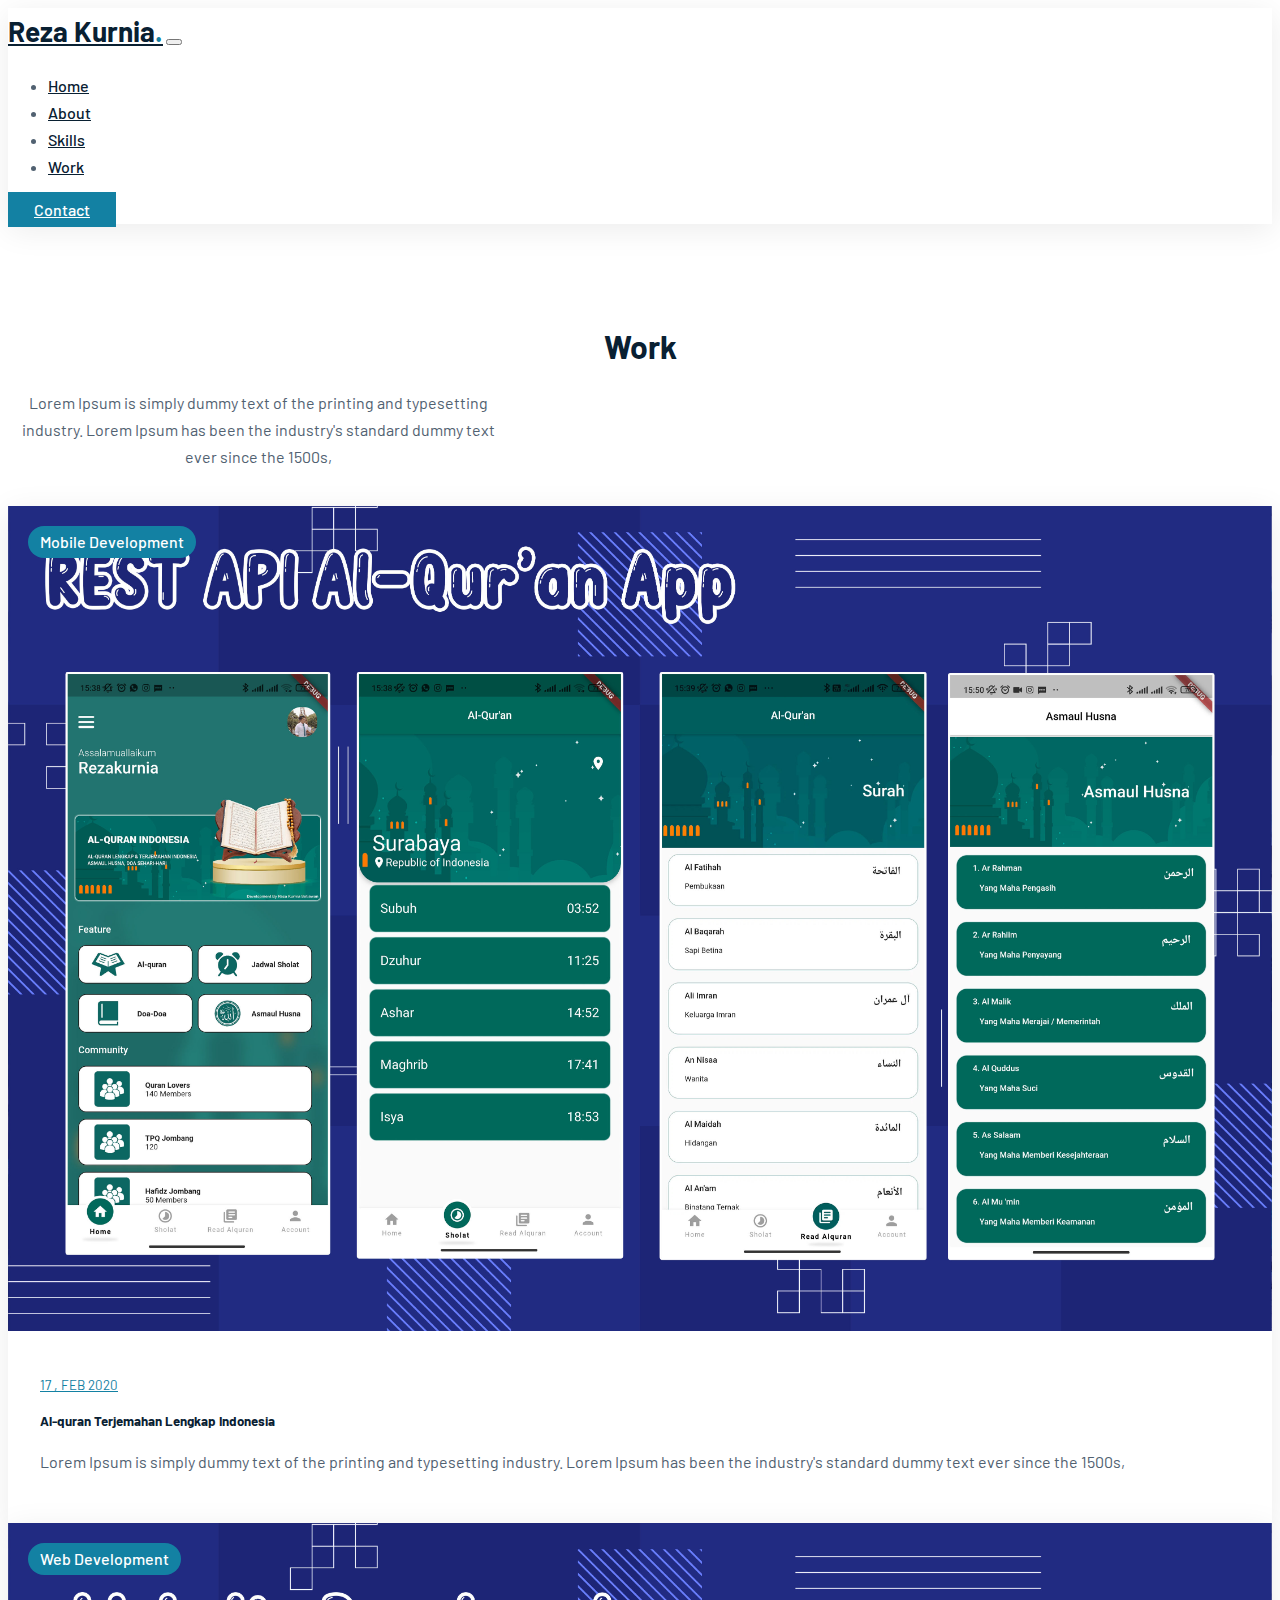
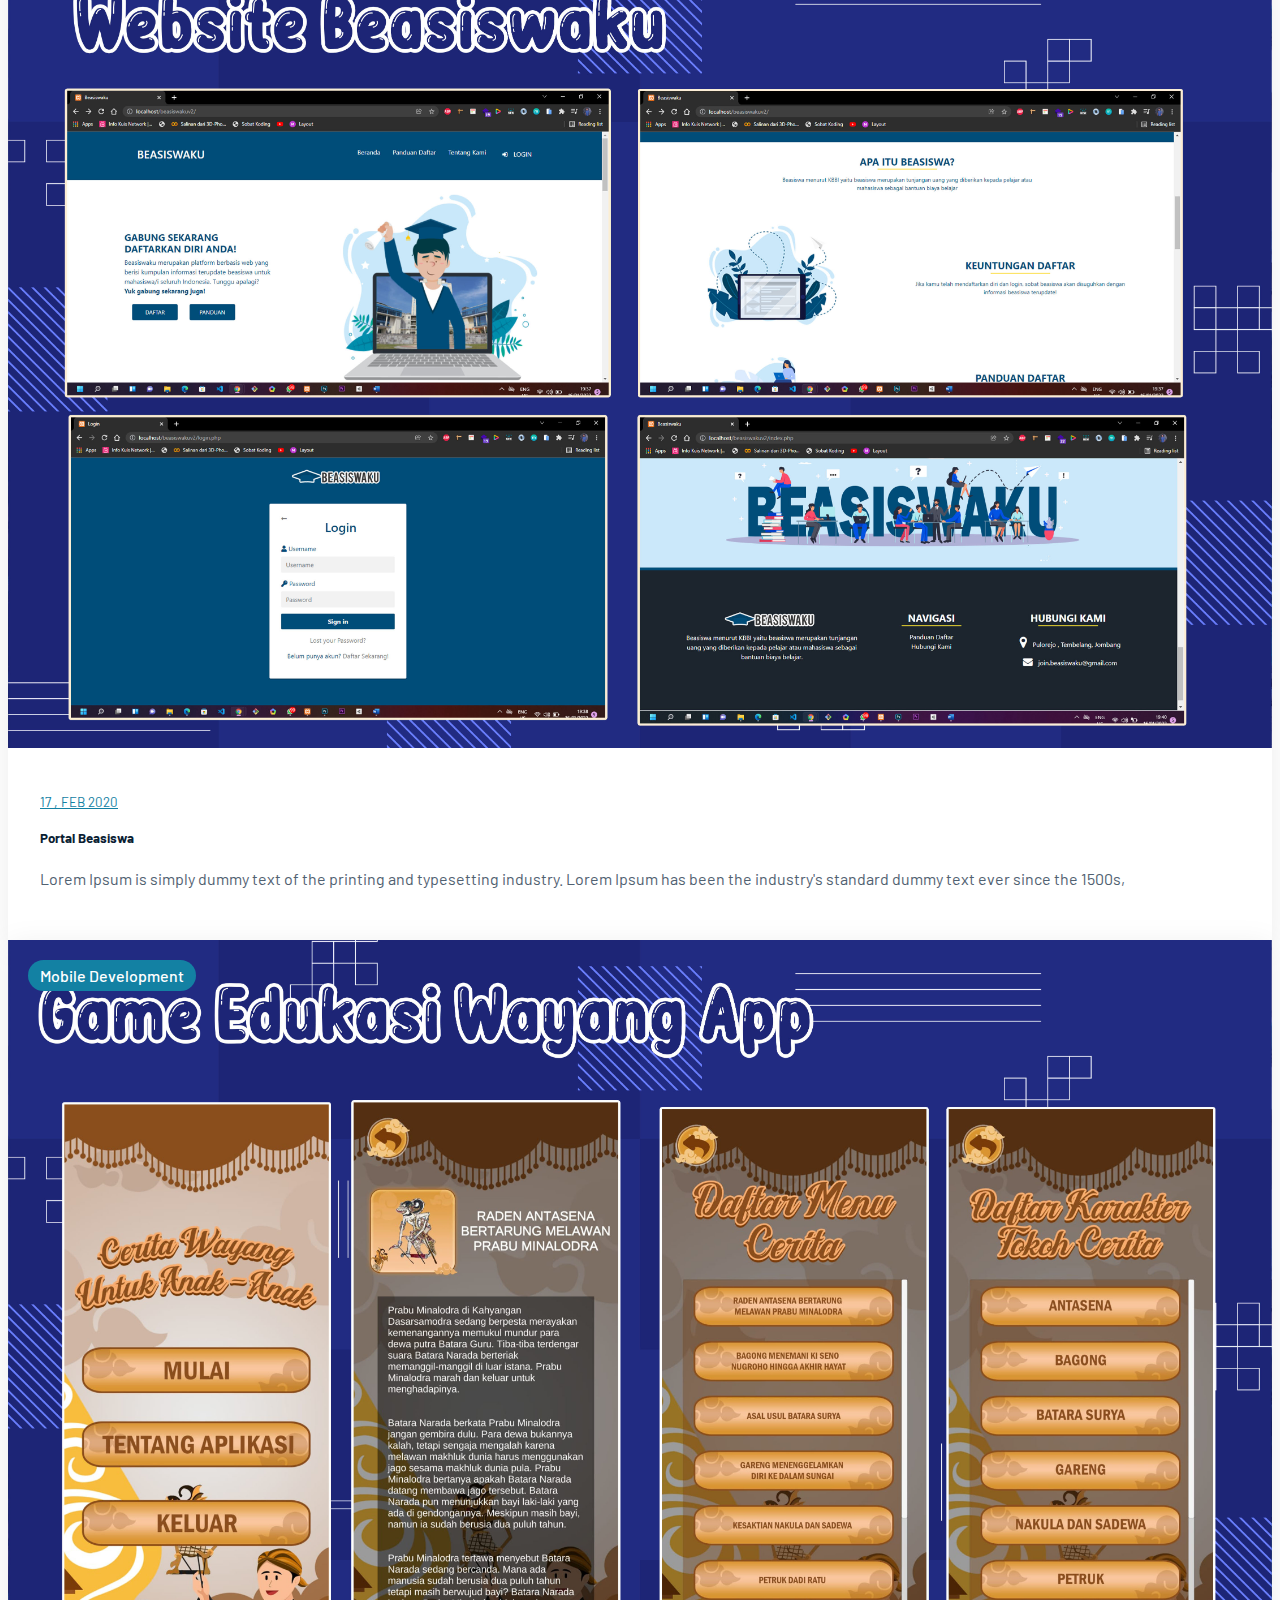
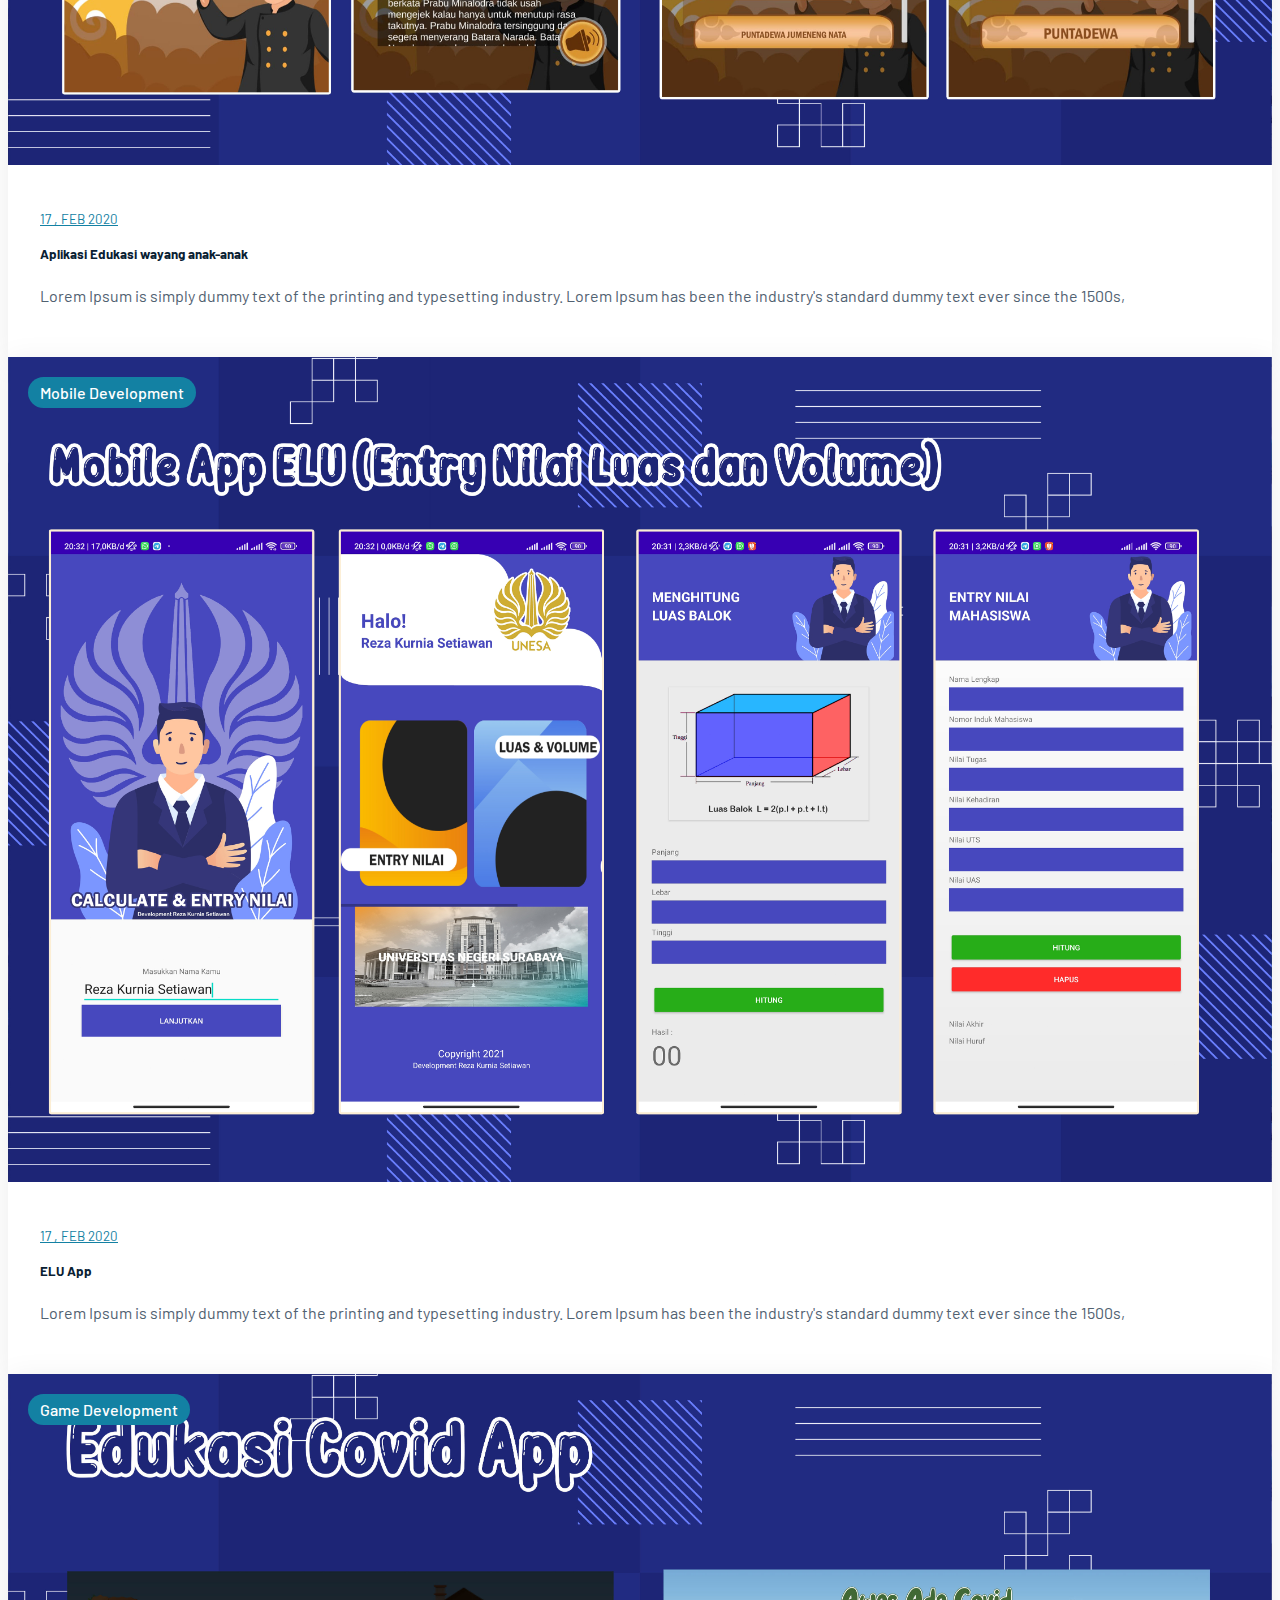
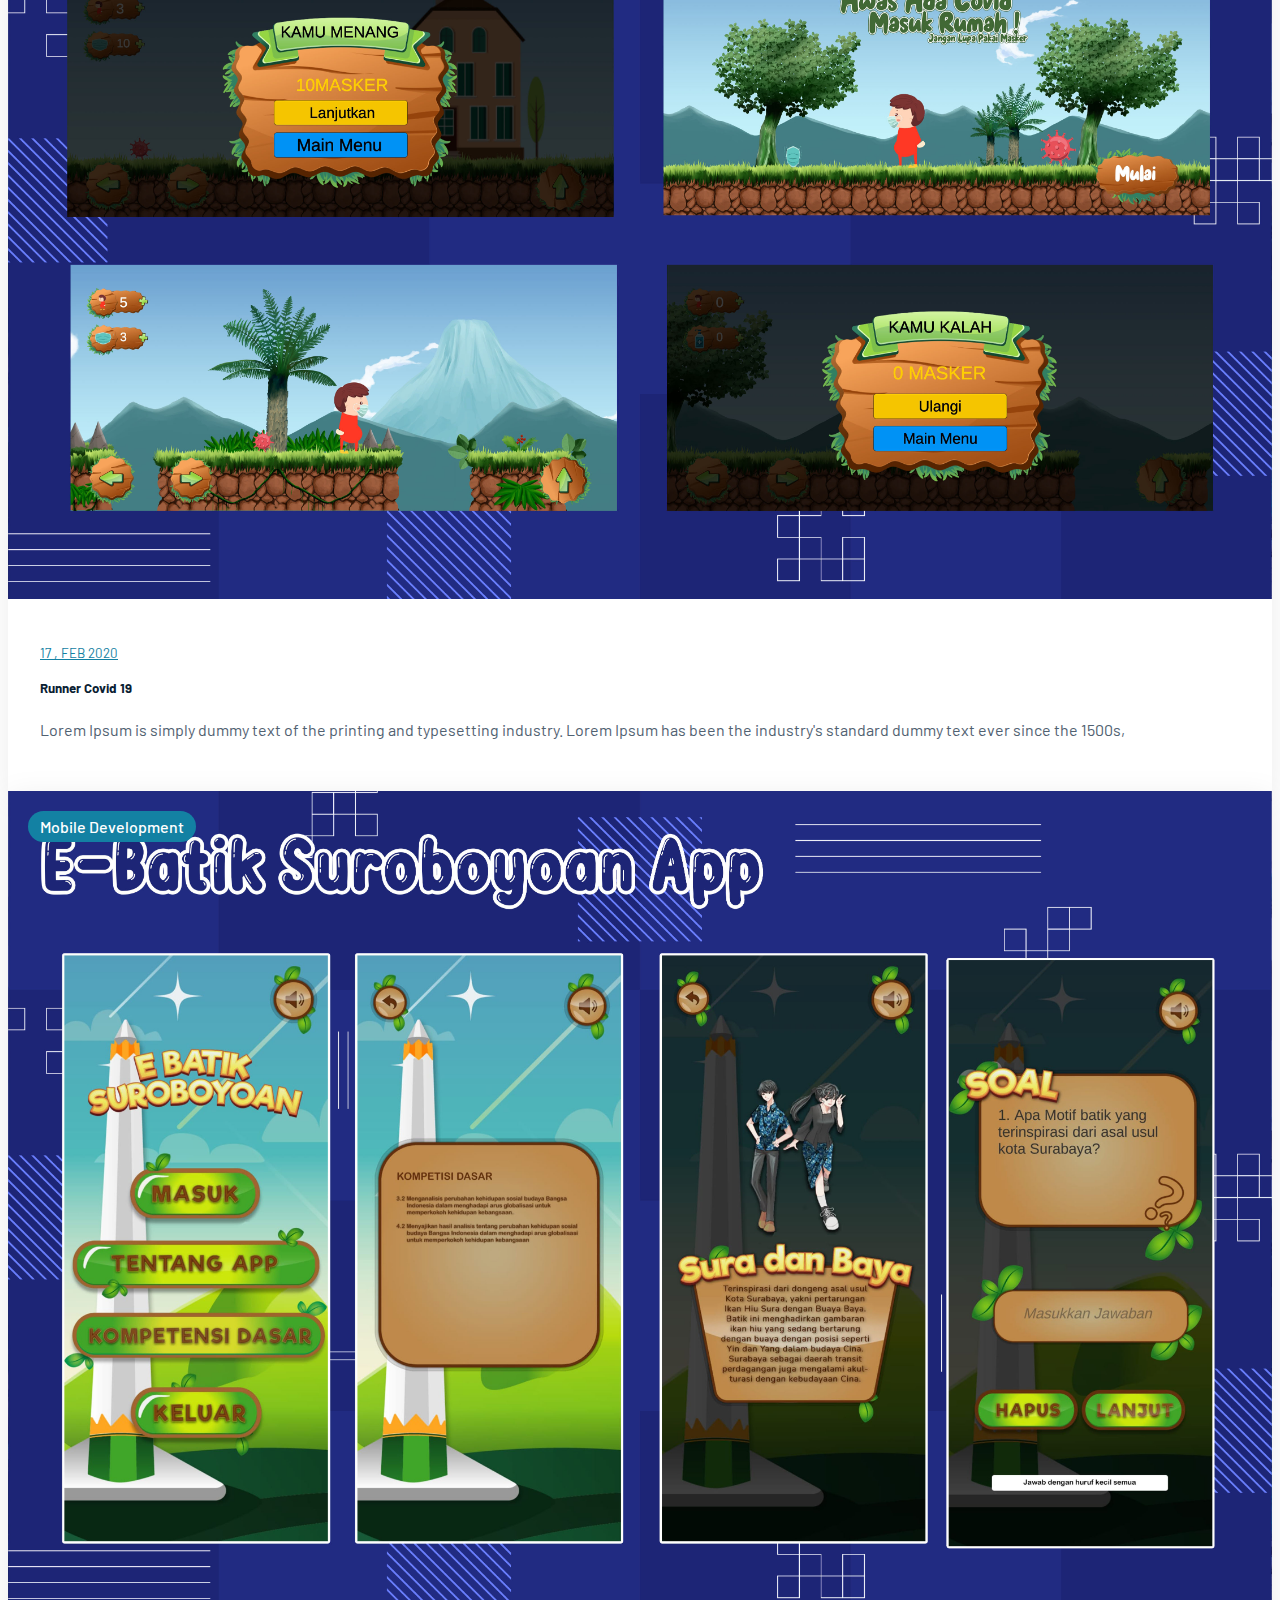
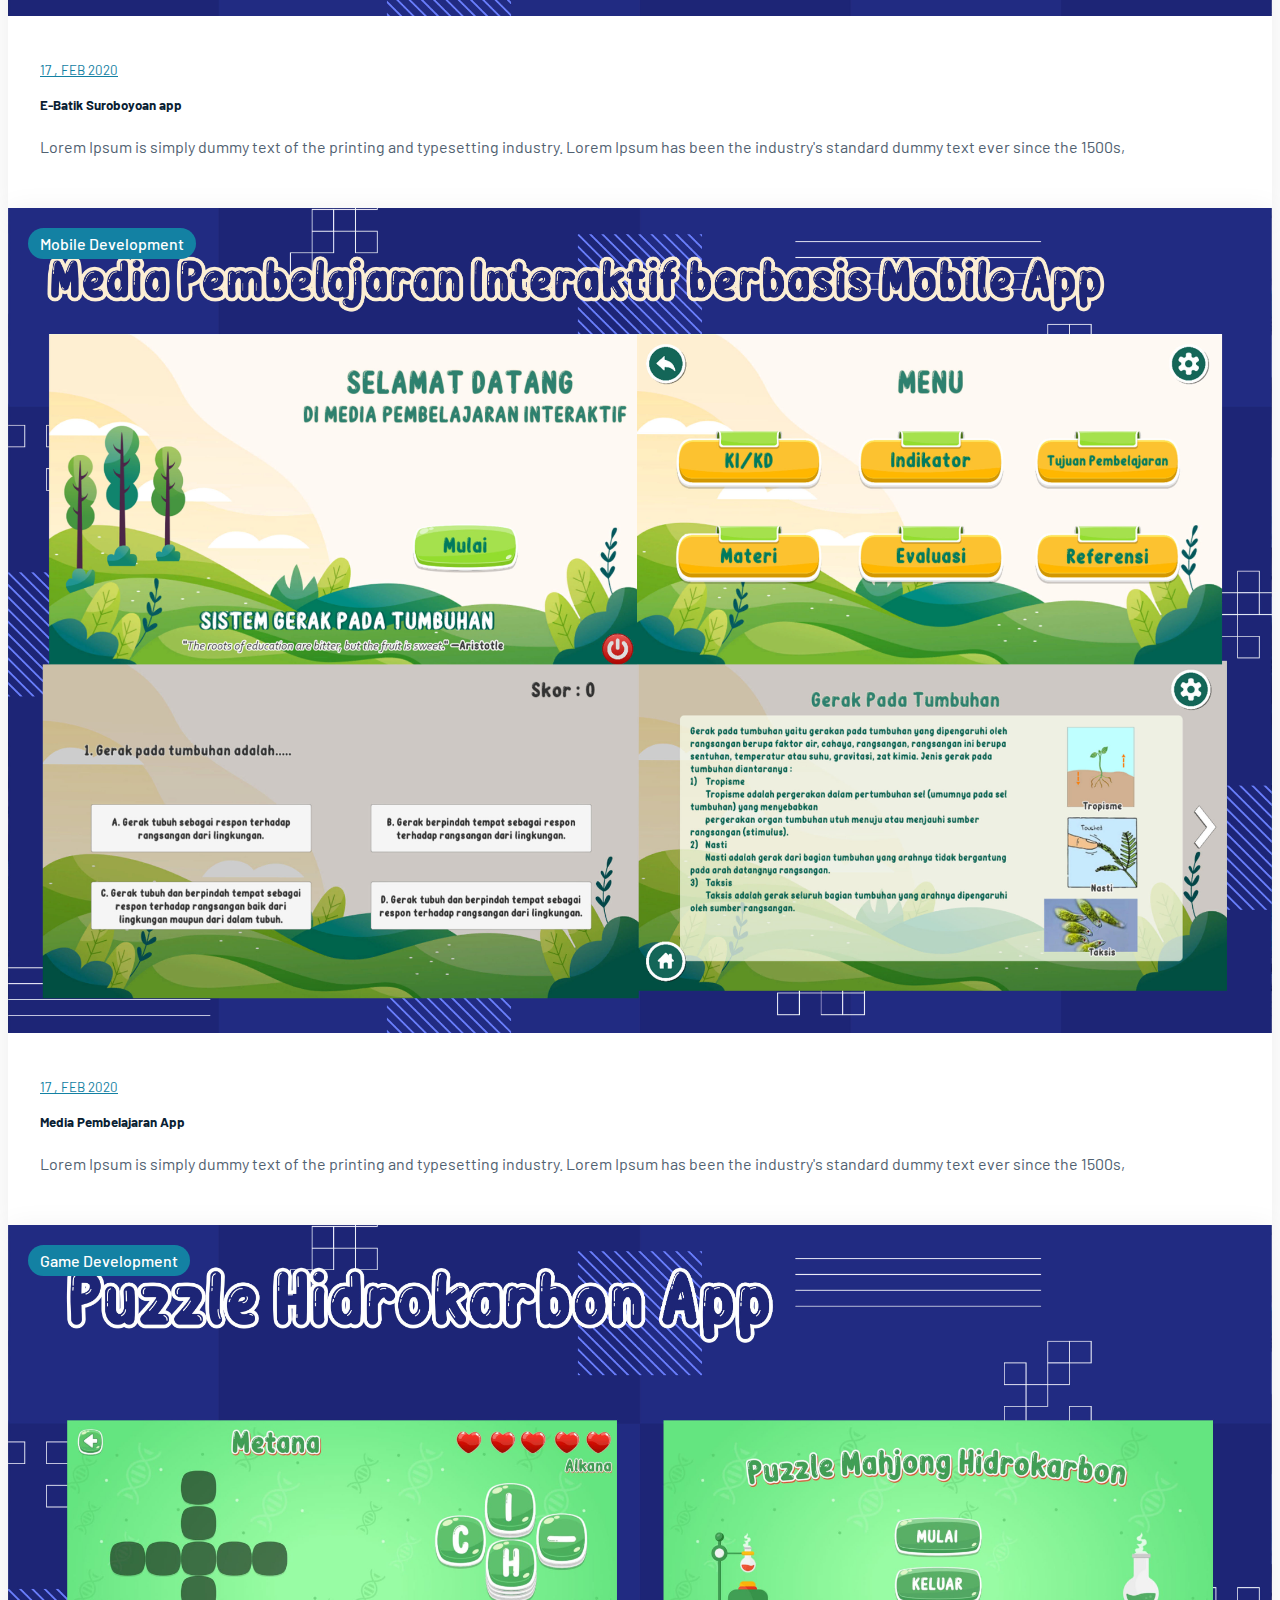
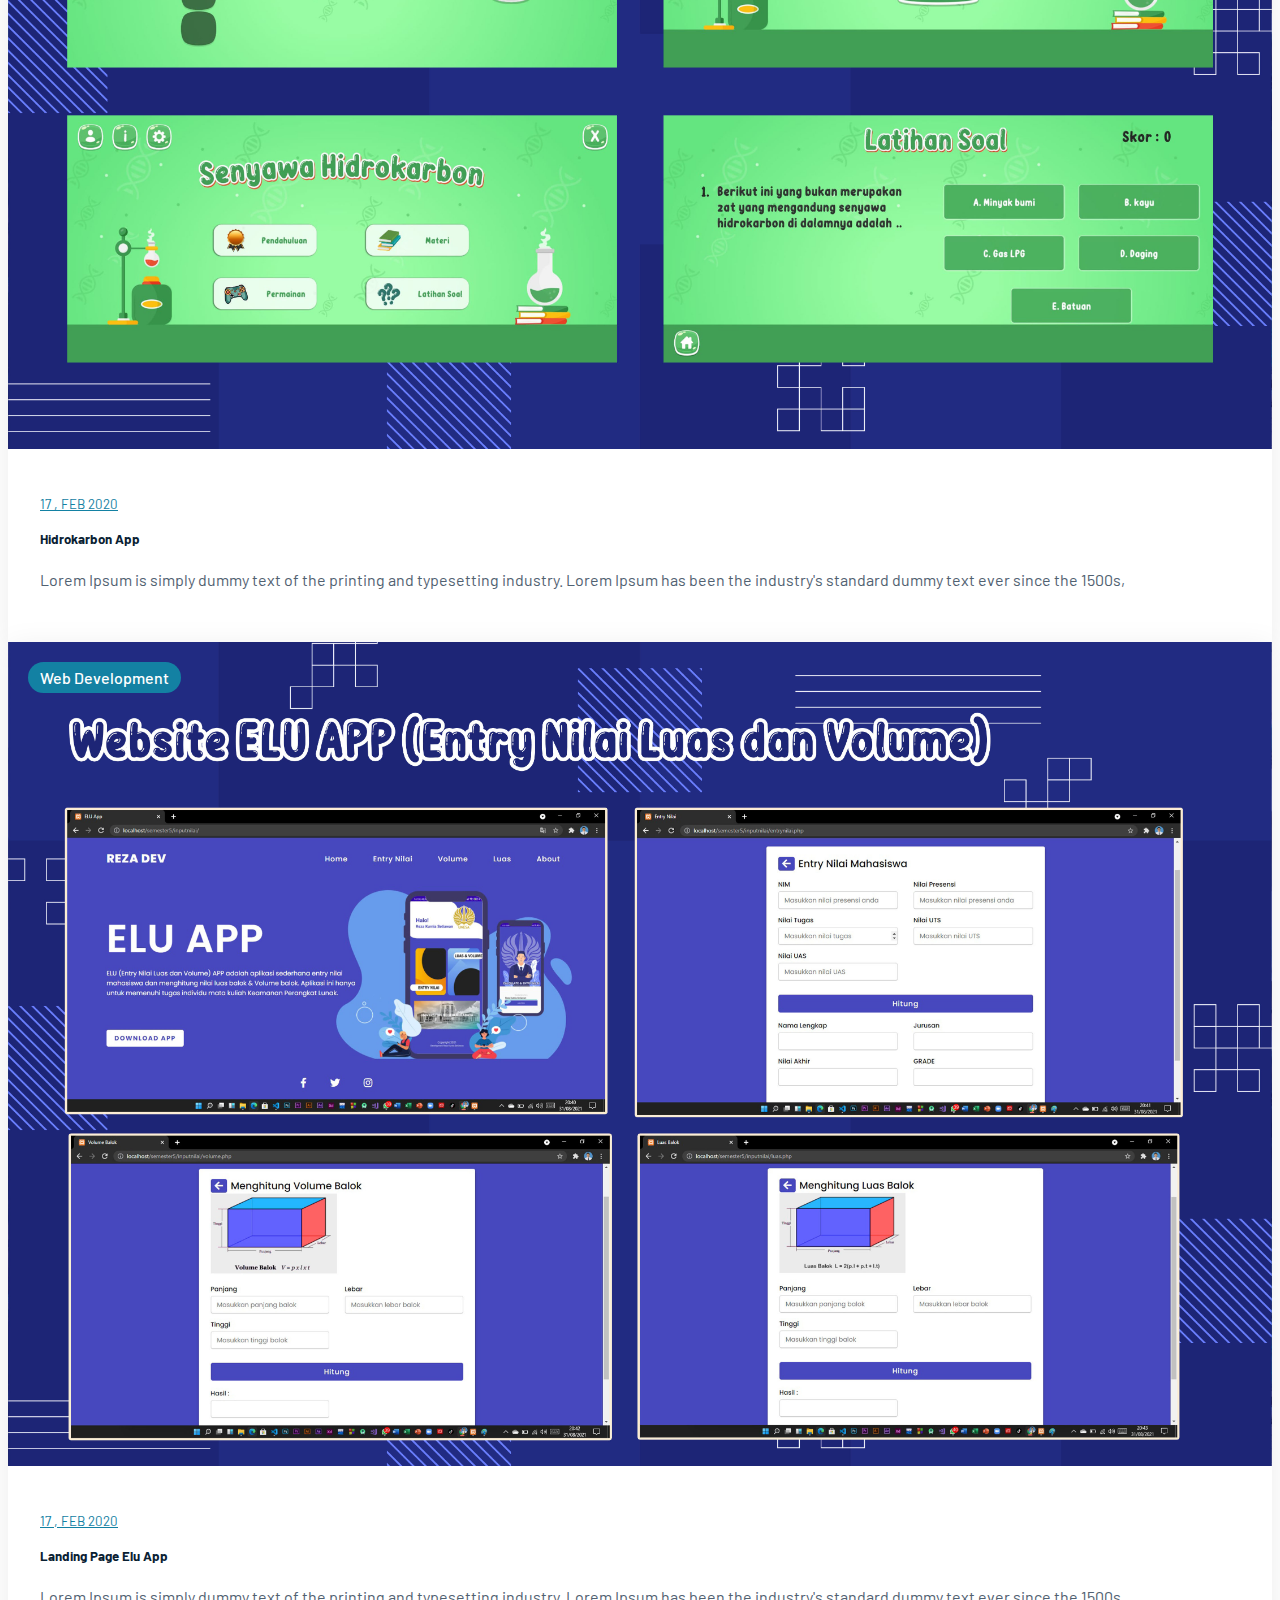
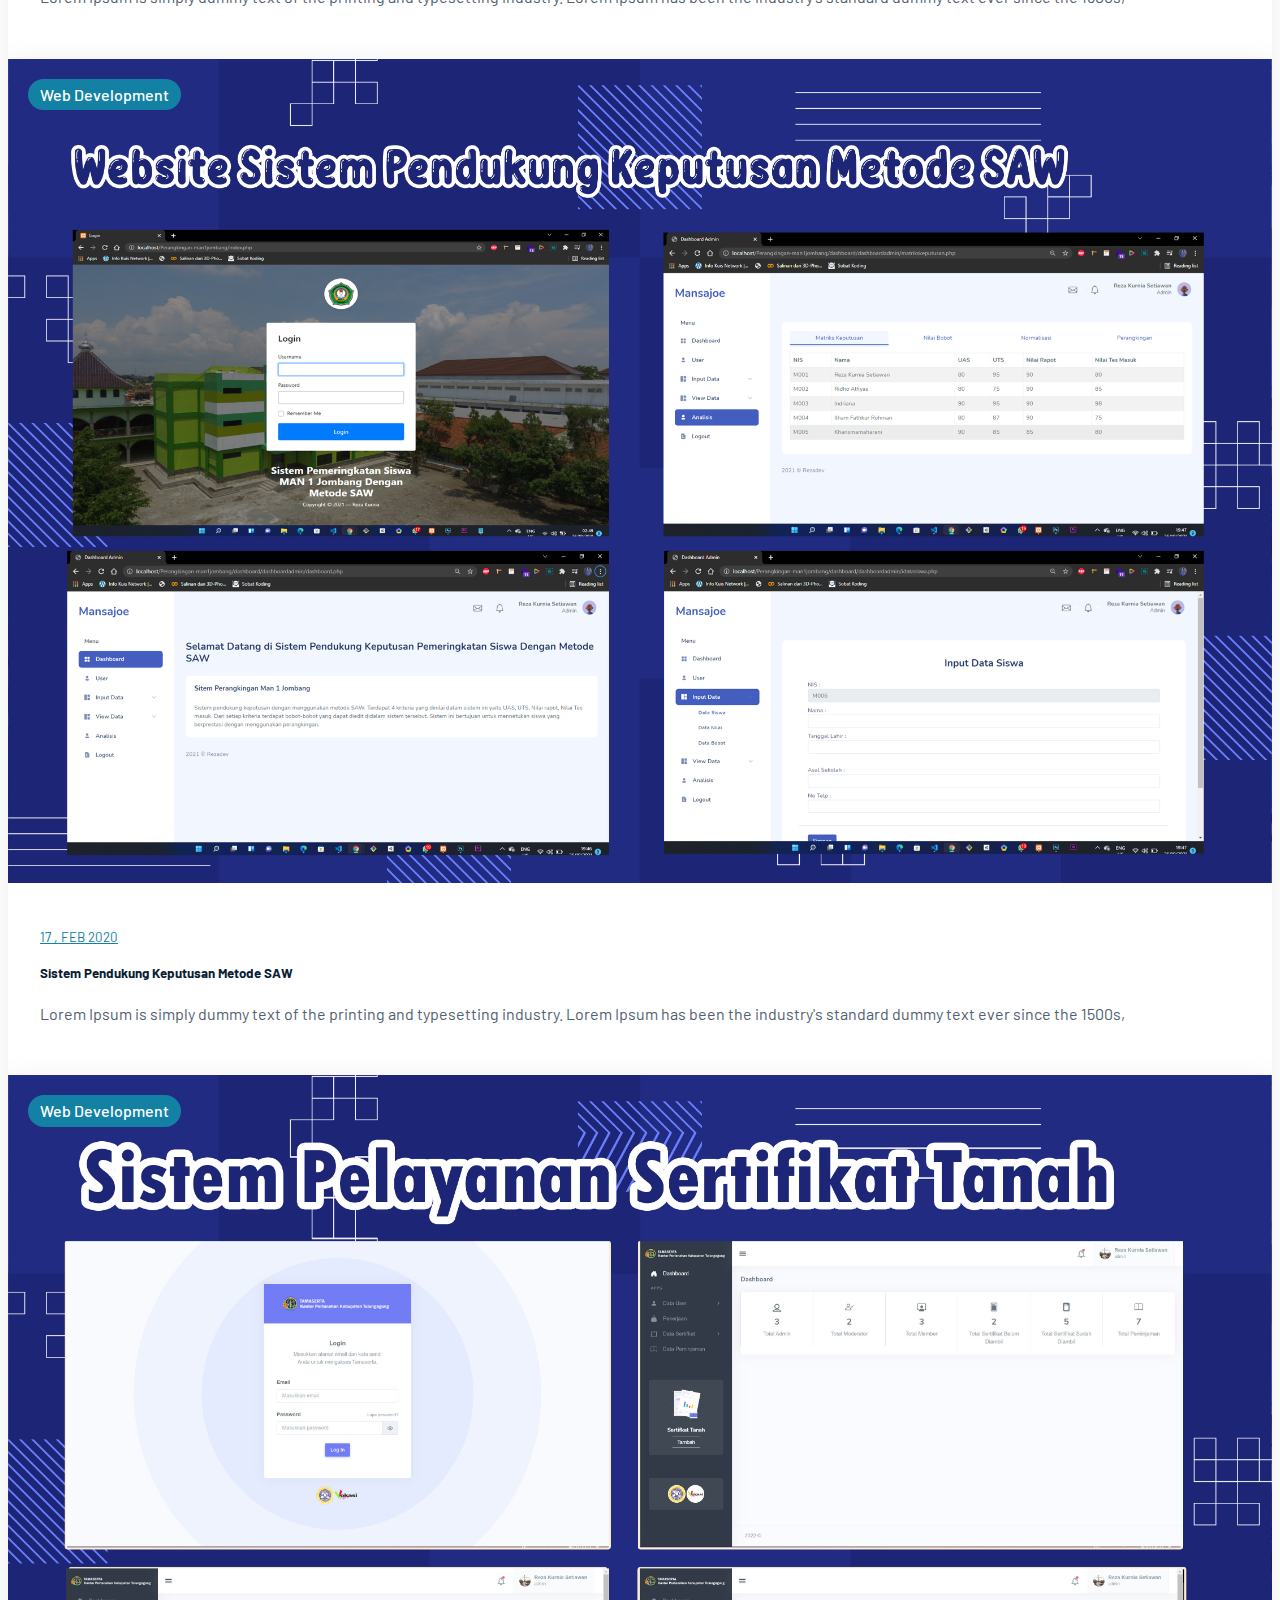
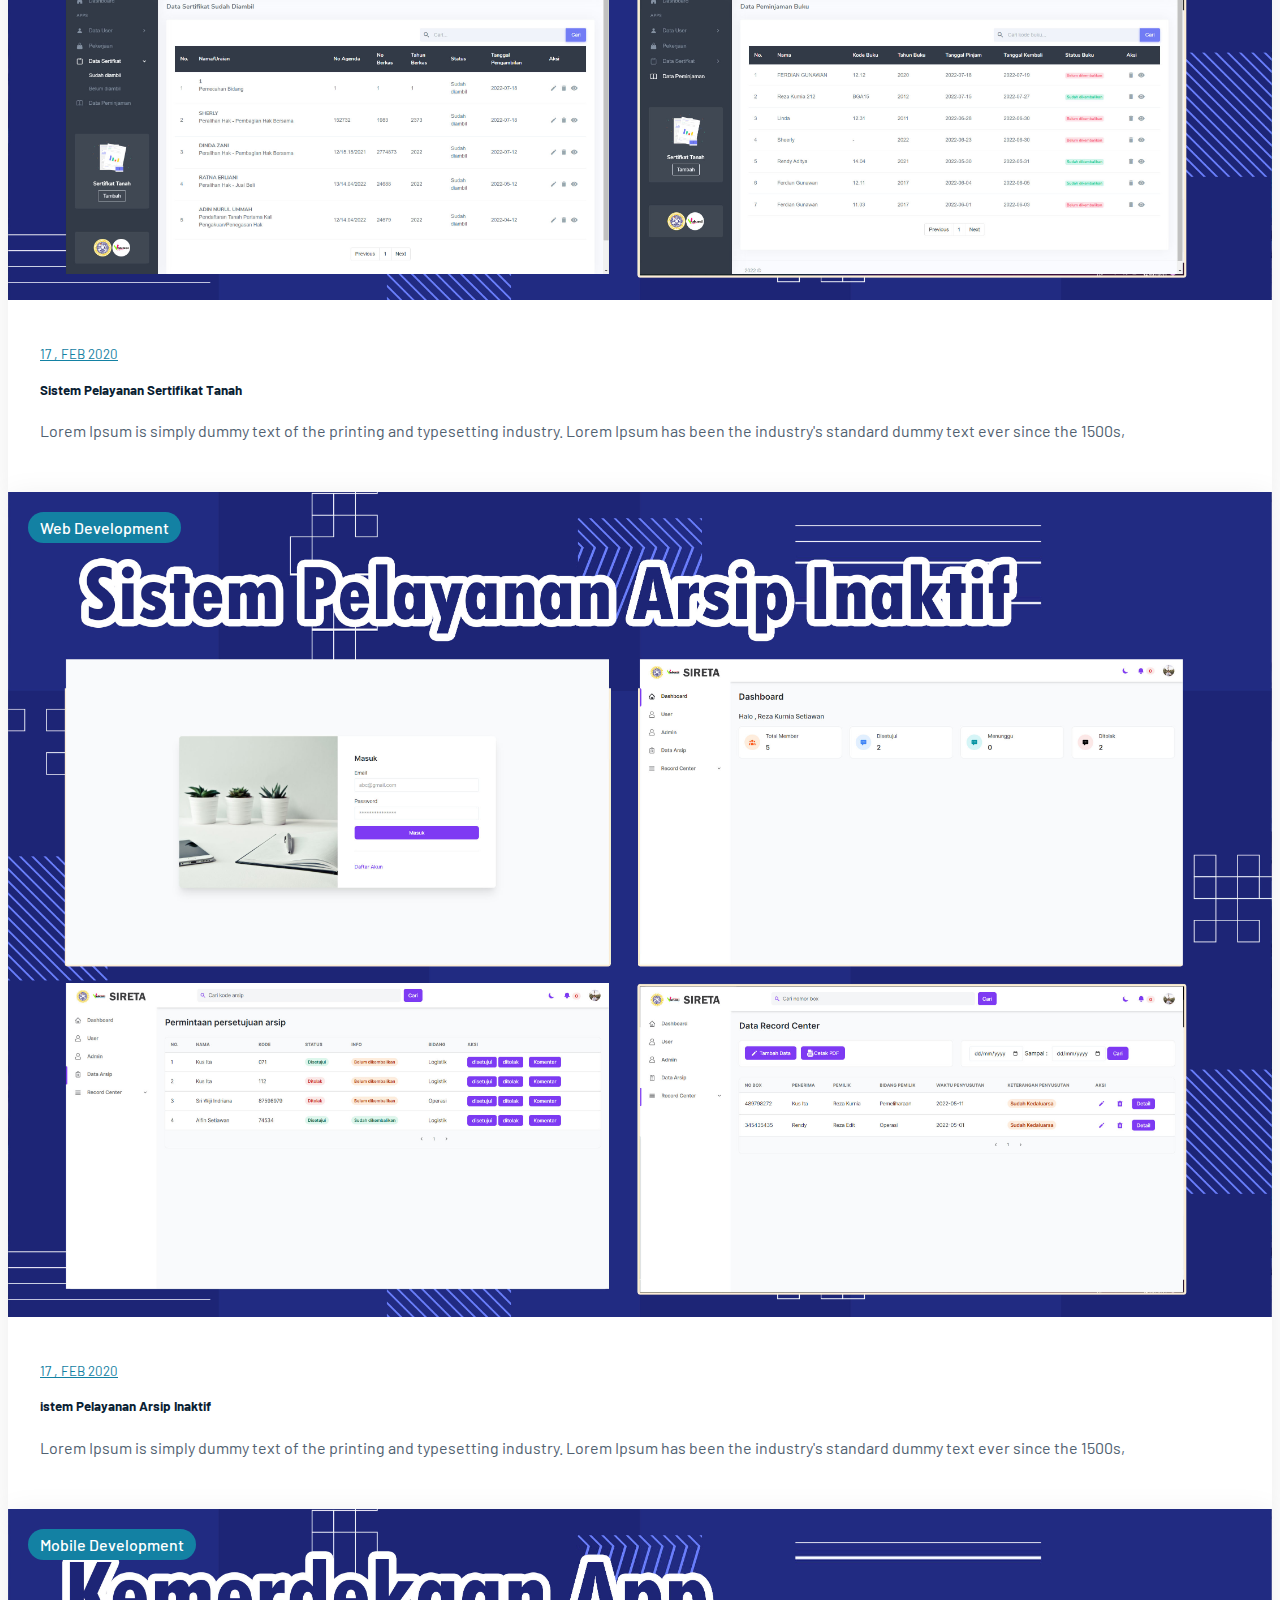
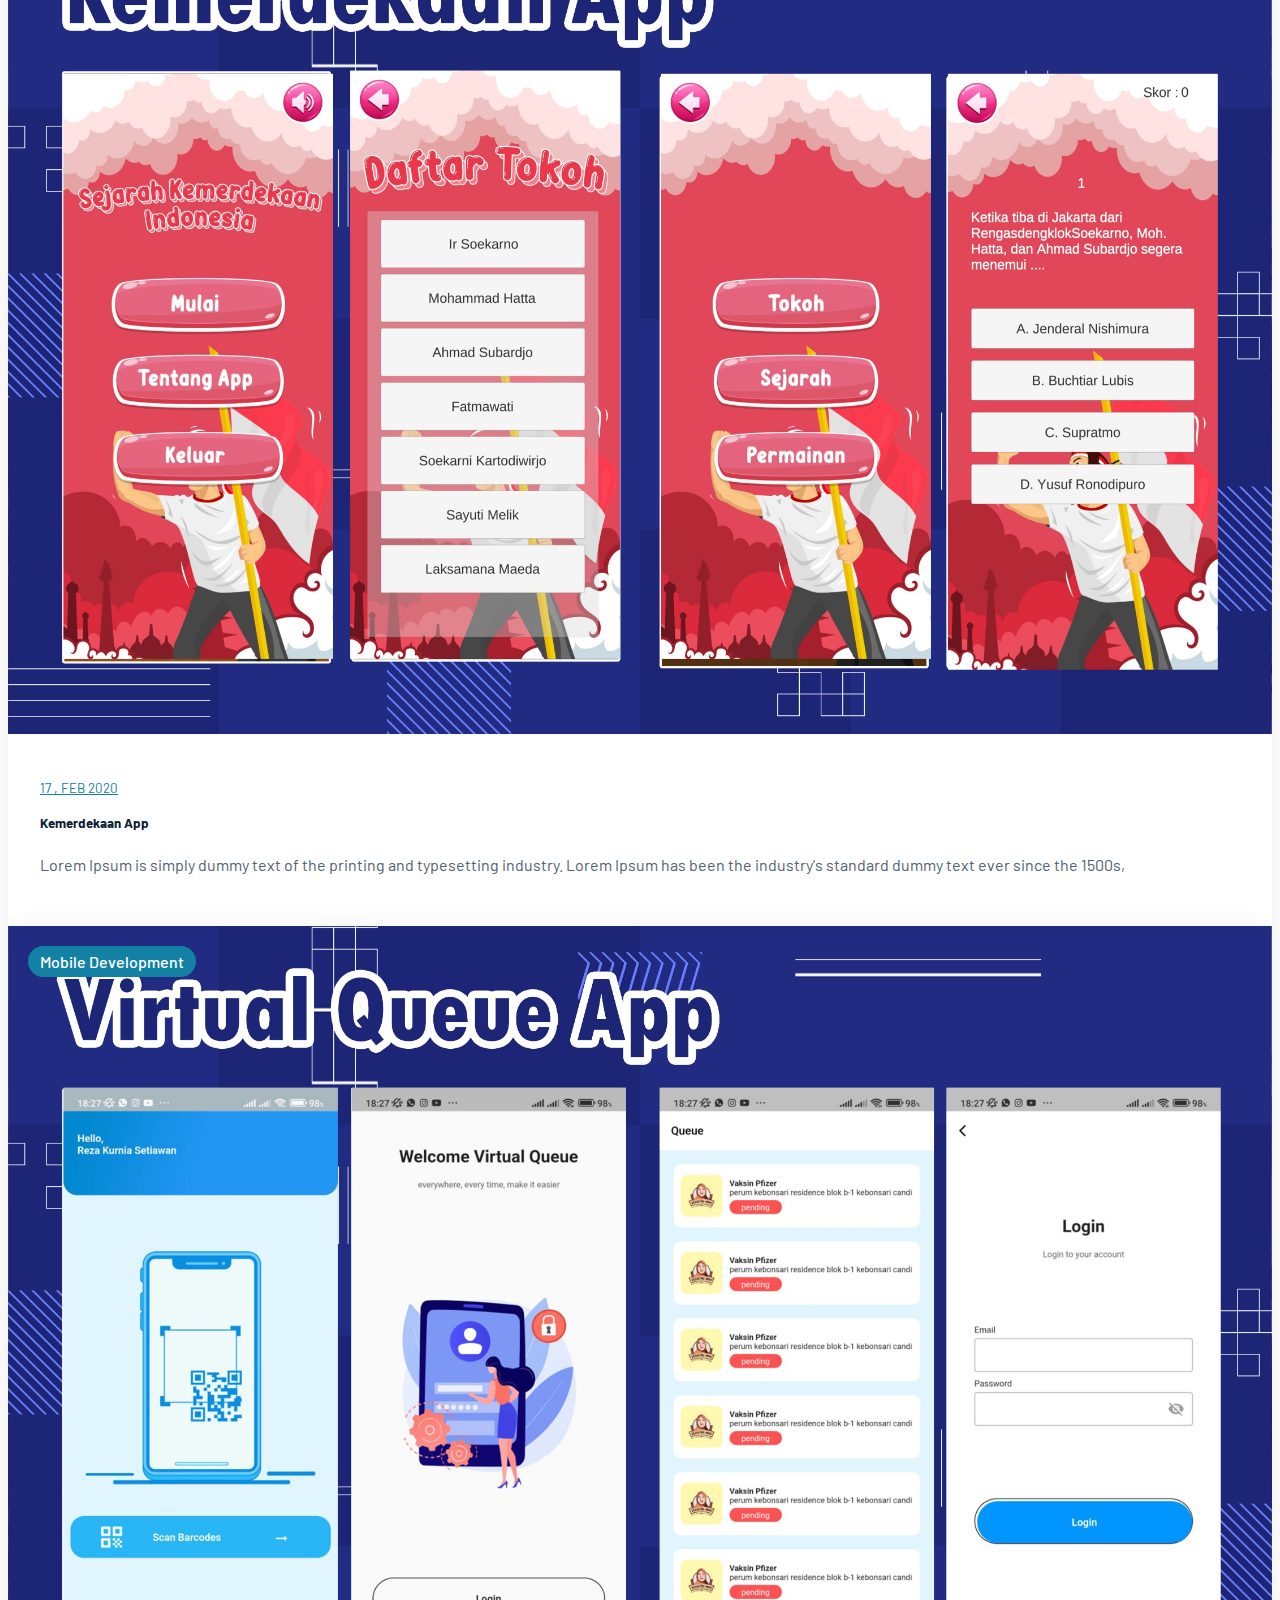
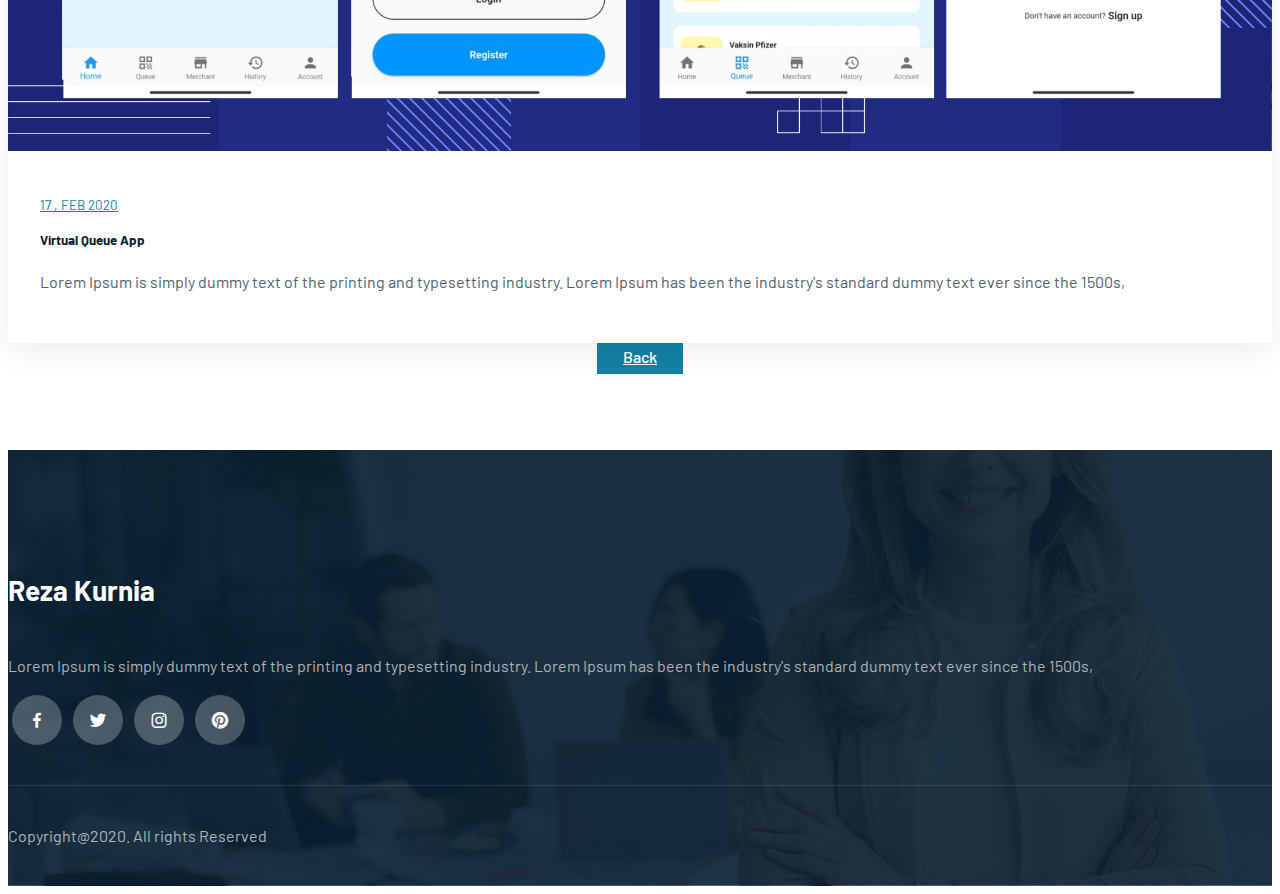
==== detail.html @ 463d32c1 "Commit pertama" ====
<!doctype html>
<html lang="en">

<head>
    <meta charset="utf-8">
    <meta name="viewport" content="width=device-width, initial-scale=1">
    <title>Portofolio</title>
    <!-- CSS only -->
    <link href="https://cdn.jsdelivr.net/npm/bootstrap@5.2.0/dist/css/bootstrap.min.css" rel="stylesheet"
        integrity="sha384-gH2yIJqKdNHPEq0n4Mqa/HGKIhSkIHeL5AyhkYV8i59U5AR6csBvApHHNl/vI1Bx" crossorigin="anonymous">
    <link href='https://unpkg.com/boxicons@2.1.1/css/boxicons.min.css' rel='stylesheet'>
    <link rel="stylesheet" href="css/style-custom.css">
</head>

<body>
    <nav class="navbar navbar-expand-lg navbar-light bg-white sticky-top">
        <div class="container">
            <a class="navbar-brand" href="#">Reza Kurnia<span class="dot">.</span></a>
            <button class="navbar-toggler" type="button" data-bs-toggle="collapse" data-bs-target="#navbarNav"
                aria-controls="navbarNav" aria-expanded="false" aria-label="Toggle navigation">
                <span class="navbar-toggler-icon"></span>
            </button>
            <div class="collapse navbar-collapse" id="navbarNav">
                <ul class="navbar-nav ms-auto">
                    <li class="nav-item">
                        <a class="nav-link" href="#home">Home</a>
                    </li>
                    <li class="nav-item">
                        <a class="nav-link" href="#about">About</a>
                    </li>
                    <li class="nav-item">
                        <a class="nav-link" href="#skills">Skills</a>
                    </li>
                    <li class="nav-item">
                        <a class="nav-link" href="#work">Work</a>
                    </li>
                </ul>
                <a href="#" class="btn btn-brand ms-lg-3">Contact</a>
            </div>
        </div>
    </nav>

    <section id="work">
        <div class="container">
            <div class="row">
                <div class="col-12">
                    <div class="intro">
                        <h1>Work</h1>
                        <p class="mx-auto">Lorem Ipsum is simply dummy text of the printing and typesetting industry.
                            Lorem Ipsum has been the industry's standard dummy text ever since the 1500s,</p>
                    </div>
                </div>
            </div>
            <div class="row">
                <div class="col-md-4">
                    <article class="blog-post">
                        <img src="img/1.jpg" alt="">
                        <a href="#" class="tag">Mobile Development</a>
                        <div class="content">
                            <small>17 , Feb 2020</small>
                            <h5>Al-quran Terjemahan Lengkap Indonesia</h5>
                            <p>Lorem Ipsum is simply dummy text of the printing and typesetting industry. Lorem Ipsum
                                has been the industry's standard dummy text ever since the 1500s,</p>
                        </div>
                    </article>
                </div>
                <div class="col-md-4">
                    <article class="blog-post">
                        <img src="img/2.jpg" alt="">
                        <a href="#" class="tag">Web Development</a>
                        <div class="content">
                            <small>17 , Feb 2020</small>
                            <h5>Portal Beasiswa</h5>
                            <p>Lorem Ipsum is simply dummy text of the printing and typesetting industry. Lorem Ipsum
                                has been the industry's standard dummy text ever since the 1500s,</p>
                        </div>
                    </article>
                </div>
                <div class="col-md-4">
                    <article class="blog-post">
                        <img src="img/3.jpg" alt="">
                        <a href="#" class="tag">Mobile Development</a>
                        <div class="content">
                            <small>17 , Feb 2020</small>
                            <h5>Aplikasi Edukasi wayang anak-anak</h5>
                            <p>Lorem Ipsum is simply dummy text of the printing and typesetting industry. Lorem Ipsum
                                has been the industry's standard dummy text ever since the 1500s,</p>
                        </div>
                    </article>
                </div>
            </div>
            <div class="row mt-lg-5">
                <div class="col-md-4">
                    <article class="blog-post">
                        <img src="img/4.jpg" alt="">
                        <a href="#" class="tag">Mobile Development</a>
                        <div class="content">
                            <small>17 , Feb 2020</small>
                            <h5>ELU App</h5>
                            <p>Lorem Ipsum is simply dummy text of the printing and typesetting industry. Lorem Ipsum
                                has been the industry's standard dummy text ever since the 1500s,</p>
                        </div>
                    </article>
                </div>
                <div class="col-md-4">
                    <article class="blog-post">
                        <img src="img/5.jpg" alt="">
                        <a href="#" class="tag">Game Development</a>
                        <div class="content">
                            <small>17 , Feb 2020</small>
                            <h5>Runner Covid 19</h5>
                            <p>Lorem Ipsum is simply dummy text of the printing and typesetting industry. Lorem Ipsum
                                has been the industry's standard dummy text ever since the 1500s,</p>
                        </div>
                    </article>
                </div>
                <div class="col-md-4">
                    <article class="blog-post">
                        <img src="img/6.jpg" alt="">
                        <a href="#" class="tag">Mobile Development</a>
                        <div class="content">
                            <small>17 , Feb 2020</small>
                            <h5>E-Batik Suroboyoan app</h5>
                            <p>Lorem Ipsum is simply dummy text of the printing and typesetting industry. Lorem Ipsum
                                has been the industry's standard dummy text ever since the 1500s,</p>
                        </div>
                    </article>
                </div>
            </div>
            <div class="row mt-lg-5">
                <div class="col-md-4">
                    <article class="blog-post">
                        <img src="img/7.jpg" alt="">
                        <a href="#" class="tag">Mobile Development</a>
                        <div class="content">
                            <small>17 , Feb 2020</small>
                            <h5>Media Pembelajaran App</h5>
                            <p>Lorem Ipsum is simply dummy text of the printing and typesetting industry. Lorem Ipsum
                                has been the industry's standard dummy text ever since the 1500s,</p>
                        </div>
                    </article>
                </div>
                <div class="col-md-4">
                    <article class="blog-post">
                        <img src="img/8.jpg" alt="">
                        <a href="#" class="tag">Game Development</a>
                        <div class="content">
                            <small>17 , Feb 2020</small>
                            <h5>Hidrokarbon App</h5>
                            <p>Lorem Ipsum is simply dummy text of the printing and typesetting industry. Lorem Ipsum
                                has been the industry's standard dummy text ever since the 1500s,</p>
                        </div>
                    </article>
                </div>
                <div class="col-md-4">
                    <article class="blog-post">
                        <img src="img/9.jpg" alt="">
                        <a href="#" class="tag">Web Development</a>
                        <div class="content">
                            <small>17 , Feb 2020</small>
                            <h5>Landing Page Elu App</h5>
                            <p>Lorem Ipsum is simply dummy text of the printing and typesetting industry. Lorem Ipsum
                                has been the industry's standard dummy text ever since the 1500s,</p>
                        </div>
                    </article>
                </div>
            </div>
            <div class="row mt-lg-5">
                <div class="col-md-4">
                    <article class="blog-post">
                        <img src="img/10.jpg" alt="">
                        <a href="#" class="tag">Web Development</a>
                        <div class="content">
                            <small>17 , Feb 2020</small>
                            <h5>Sistem Pendukung Keputusan Metode SAW</h5>
                            <p>Lorem Ipsum is simply dummy text of the printing and typesetting industry. Lorem Ipsum
                                has been the industry's standard dummy text ever since the 1500s,</p>
                        </div>
                    </article>
                </div>
                <div class="col-md-4">
                    <article class="blog-post">
                        <img src="img/11.jpg" alt="">
                        <a href="#" class="tag">Web Development</a>
                        <div class="content">
                            <small>17 , Feb 2020</small>
                            <h5>Sistem Pelayanan Sertifikat Tanah </h5>
                            <p>Lorem Ipsum is simply dummy text of the printing and typesetting industry. Lorem Ipsum
                                has been the industry's standard dummy text ever since the 1500s,</p>
                        </div>
                    </article>
                </div>
                <div class="col-md-4">
                    <article class="blog-post">
                        <img src="img/12.jpg" alt="">
                        <a href="#" class="tag">Web Development</a>
                        <div class="content">
                            <small>17 , Feb 2020</small>
                            <h5>istem Pelayanan Arsip Inaktif</h5>
                            <p>Lorem Ipsum is simply dummy text of the printing and typesetting industry. Lorem Ipsum
                                has been the industry's standard dummy text ever since the 1500s,</p>
                        </div>
                    </article>
                </div>
            </div>
            <div class="row mt-lg-5">
                <div class="col-md-4">
                    <article class="blog-post">
                        <img src="img/13.jpg" alt="">
                        <a href="#" class="tag">Mobile Development</a>
                        <div class="content">
                            <small>17 , Feb 2020</small>
                            <h5>Kemerdekaan App</h5>
                            <p>Lorem Ipsum is simply dummy text of the printing and typesetting industry. Lorem Ipsum
                                has been the industry's standard dummy text ever since the 1500s,</p>
                        </div>
                    </article>
                </div>
                <div class="col-md-4">
                    <article class="blog-post">
                        <img src="img/14.jpg" alt="">
                        <a href="#" class="tag">Mobile Development</a>
                        <div class="content">
                            <small>17 , Feb 2020</small>
                            <h5>Virtual Queue App</h5>
                            <p>Lorem Ipsum is simply dummy text of the printing and typesetting industry. Lorem Ipsum
                                has been the industry's standard dummy text ever since the 1500s,</p>
                        </div>
                    </article>
                </div>
                <!-- <div class="col-md-4">
                    <article class="blog-post">
                        <img src="img/12.jpg" alt="">
                        <a href="#" class="tag">Web Development</a>
                        <div class="content">
                            <small>17 , Feb 2020</small>
                            <h5>Landing Page Elu App</h5>
                            <p>Lorem Ipsum is simply dummy text of the printing and typesetting industry. Lorem Ipsum
                                has been the industry's standard dummy text ever since the 1500s,</p>
                        </div>
                    </article>
                </div> -->
            </div>
            <div class="row mt-lg-5">
                <div class="col-md-4"></div>
                <div class="col-md-4">
                    <center> <a href="index.html" class="btn btn-brand ms-lg-3">Back</a></center>
                </div>
                <div class="col-md-4"></div>
            </div>

        </div>
    </section>

    <footer>
        <div class="footer-top text-center">
            <div class="container">
                <div class="row justify-content-center">
                    <div class="col-lg-6 text-center">
                        <h4 class="navbar-brand">Reza Kurnia</h4>
                        <p>Lorem Ipsum is simply dummy text of the printing and typesetting industry. Lorem Ipsum has
                            been the industry's standard dummy text ever since the 1500s,</p>
                        <div class="col-auto social-icons">
                            <a href="#"><i class='bx bxl-facebook'></i></a>
                            <a href="#"><i class='bx bxl-twitter'></i></a>
                            <a href="#"><i class='bx bxl-instagram'></i></a>
                            <a href="#"><i class='bx bxl-pinterest'></i></a>
                        </div>
                    </div>
                </div>
            </div>
        </div>
        <div class="footer-bottom text-center">
            <p class="mb-0">Copyright@2020. All rights Reserved</p>
        </div>
    </footer>
    <script src="https://cdn.jsdelivr.net/npm/bootstrap@5.2.0/dist/js/bootstrap.bundle.min.js"
        integrity="sha384-A3rJD856KowSb7dwlZdYEkO39Gagi7vIsF0jrRAoQmDKKtQBHUuLZ9AsSv4jD4Xa"
        crossorigin="anonymous"></script>
</body>

</html>
---- css/style-custom.css ----
@import url('https://fonts.googleapis.com/css2?family=Barlow:wght@400;500;600;700&display=swap');

:root {
    --brand: #1381a3;
    --dark: #092032;
    --body: #516171;
    --border: rgba(0,0,0,0.08);
    --shadow: 0px 6px 30px rgba(0, 0, 0, 0.08);
    
}
body {
    font-family: "Barlow", sans-serif;
    color: var(--body);
    line-height: 1.7;
}

h1,h2,h3,h4,h5,h6,
.display-1,.display-2,.display-3,.display-4 {
    font-weight: 700;
    color: var(--dark);
}

.bg-cover {
    background-size: cover;
    background-position: center;
    background-repeat: no-repeat;
}

img {
    width: 100%;
}

a {
    color: var(--dark);
    transition: all 0.4s ease;
    font-weight: 500;
}

a:hover {
    color: var(--brand);
}

section {
    padding-top: 80px;
    padding-bottom: 80px;
}

.text-brand {
    color: var(--brand) !important;
}




/* navbar */
.top-nav {
    background-color: var(--brand);
    color: #fff;
    padding-top: 5px;
    padding-bottom: 5px;
}

.top-nav p {
    display: inline-block;
    margin-bottom: 0;
    margin-right: 10px;
}

.top-nav span,
.top-nav i {
    vertical-align: middle;
}

.navbar {
    box-shadow: var(--shadow);
}

.social-icons a {
    width: 28px;
    height: 28px;
    display: inline-flex;
    color: #fff;
    background-color: rgba(255, 255, 255, 0.25);
    text-decoration: none;
    align-items: center;
    justify-content: center;
    border-radius: 100px;
}

.social-icons a:hover {
    background-color: #fff;
    color: var(--brand);
}

.navbar .navbar-nav .nav-link {
    color: var(--dark);
}

.navbar .navbar-nav .nav-link:hover {
    color: var(--brand);
}

.navbar .navbar-nav .nav-link.active {
    color: var(--brand);
}

.navbar-brand {
    font-size: 28px;
    font-weight: 700;
}

.navbar-brand .dot {
    color: var(--brand);
}

.btn {
    padding: 8px 26px;
}

.btn-brand {
    border-color: var(--brand);
    background-color: var(--brand);
    color: #fff;
}

.btn-brand:hover {
    background-color: #d64022;
    border-color: #d64022;
    color: #fff;
}

.intro {margin-bottom: 36px;
text-align: center;}

.intro p {
    max-width: 500px;
}
.intro h6{
    color: var(--brand);
    font-weight: 400;
    text-transform: uppercase;
}

.intro h1 {
    margin-top: 15px;
    margin-bottom: 15px;
}

.info-box {
    align-items: center;
    display: flex;
}

.info-box img {
    width: 90px;
}


#milestone {
    background: linear-gradient(#1381a376, #1381a3d2), url(../img/bg_banner1.jpg);
    background-size: cover;
    background-position: center;
    background-repeat: no-repeat;
}

#milestone h1,
#milestone p {
    color: #fff;
}

.service {
    padding: 32px;
    background-color: #fff;
    box-shadow: var(--shadow);
}

.service h5 {
    margin-top: 24px;
    margin-bottom: 14px;
}

.service img {
    width: 90px;
}


.project {
    position: relative;
    overflow: hidden;
    z-index: 2;
}

.project h6 {
    font-weight: 400;
}

.project h6::before {
    content: "";
    height: 2px;
    width: 30px;
    display: inline-block;
    background: var(--brand);
    vertical-align: middle;
    margin-right: 10px;
}


.project .overlay {
    width: 100%;
    height: 220px;
    position: absolute;
    bottom: 0;
    left: 0;
    background: linear-gradient(180deg, rgba(255, 76, 41, 0) 0%, var(--dark) 100%);
}

.project .content {
    position: absolute;
    left: 10%;
    bottom: 10%
}

.project h2,
.project h6 {
    color: #fff;
}

.team-member {
    text-align: center;
}

.team-member .image{
    position: relative;
    z-index: 2;
    overflow: hidden;
}

.team-member .overlay {
    width: 100%;
    height: 100%;
    position: absolute;
    left: 0;
    top: -10%;
    background-color: #1381a3;
    opacity: 0;
    transition: all 0.4s ease;
}

.team-member h5 {
    margin-top: 16px;
    margin-bottom: 4px;
}

.team-member .social-icons {
    position: absolute;
    top: 60%;
    left: 50%;
    transform: translate(-50%, -50%);
    z-index: 2;
    opacity: 0;
    transition: all 0.4s ease;
}

.team-member .social-icons a {
    width: 40px;
    height: 40px;
}

.team-member:hover .social-icons {
    top: 50%;
    opacity: 1;
}

.team-member:hover .overlay {
    top: 0%;
    opacity: 1;
}



.blog-post {
    position: relative;
    background-color: #fff;
    box-shadow: var(--shadow);
}

.blog-post .content {
    padding: 32px;
}

.blog-post a {
    position: absolute;
    top: 20px;
    left: 20px;
    background-color: var(--brand);
    padding: 2px 12px;
    border-radius: 100px;
    text-decoration: none;
    color: #fff;
}

.blog-post h5 {
    margin-top: 12px;
    margin-bottom: 12px;
}

.blog-post small {
    text-transform: uppercase;
    color: var(--brand);
    text-decoration: underline;
}

footer {
    background: linear-gradient(0deg, rgba(8, 32, 50, 0.9), rgba(8, 32, 50, 0.9)), url(../img/bg_banner1.jpg), #082032;;
    background-size: cover;
    background-position: center;
    background-repeat: no-repeat;
}

footer .footer-top {
    padding-top: 80px;
    padding-bottom: 40px;
}

.footer-bottom {
    border-top: 1px solid rgba(255, 255, 255, 0.1);
    padding-bottom: 20px;
    padding-top: 20px;
}

footer .navbar-brand {
    color: #fff;
}

footer p {
    color: #ADB3B9;
}

footer .social-icons a {
    width: 50px;
    height: 50px;
    font-size: 20px;
    margin-left: 4px;
    margin-right: 4px;
}

.loader {
    min-height: 100vh;
    display: flex;
    align-items: center;
    justify-content: center;
    background-color: red;
    z-index: 99999;
    position: fixed;
    left: 0;
    right: 0;
}
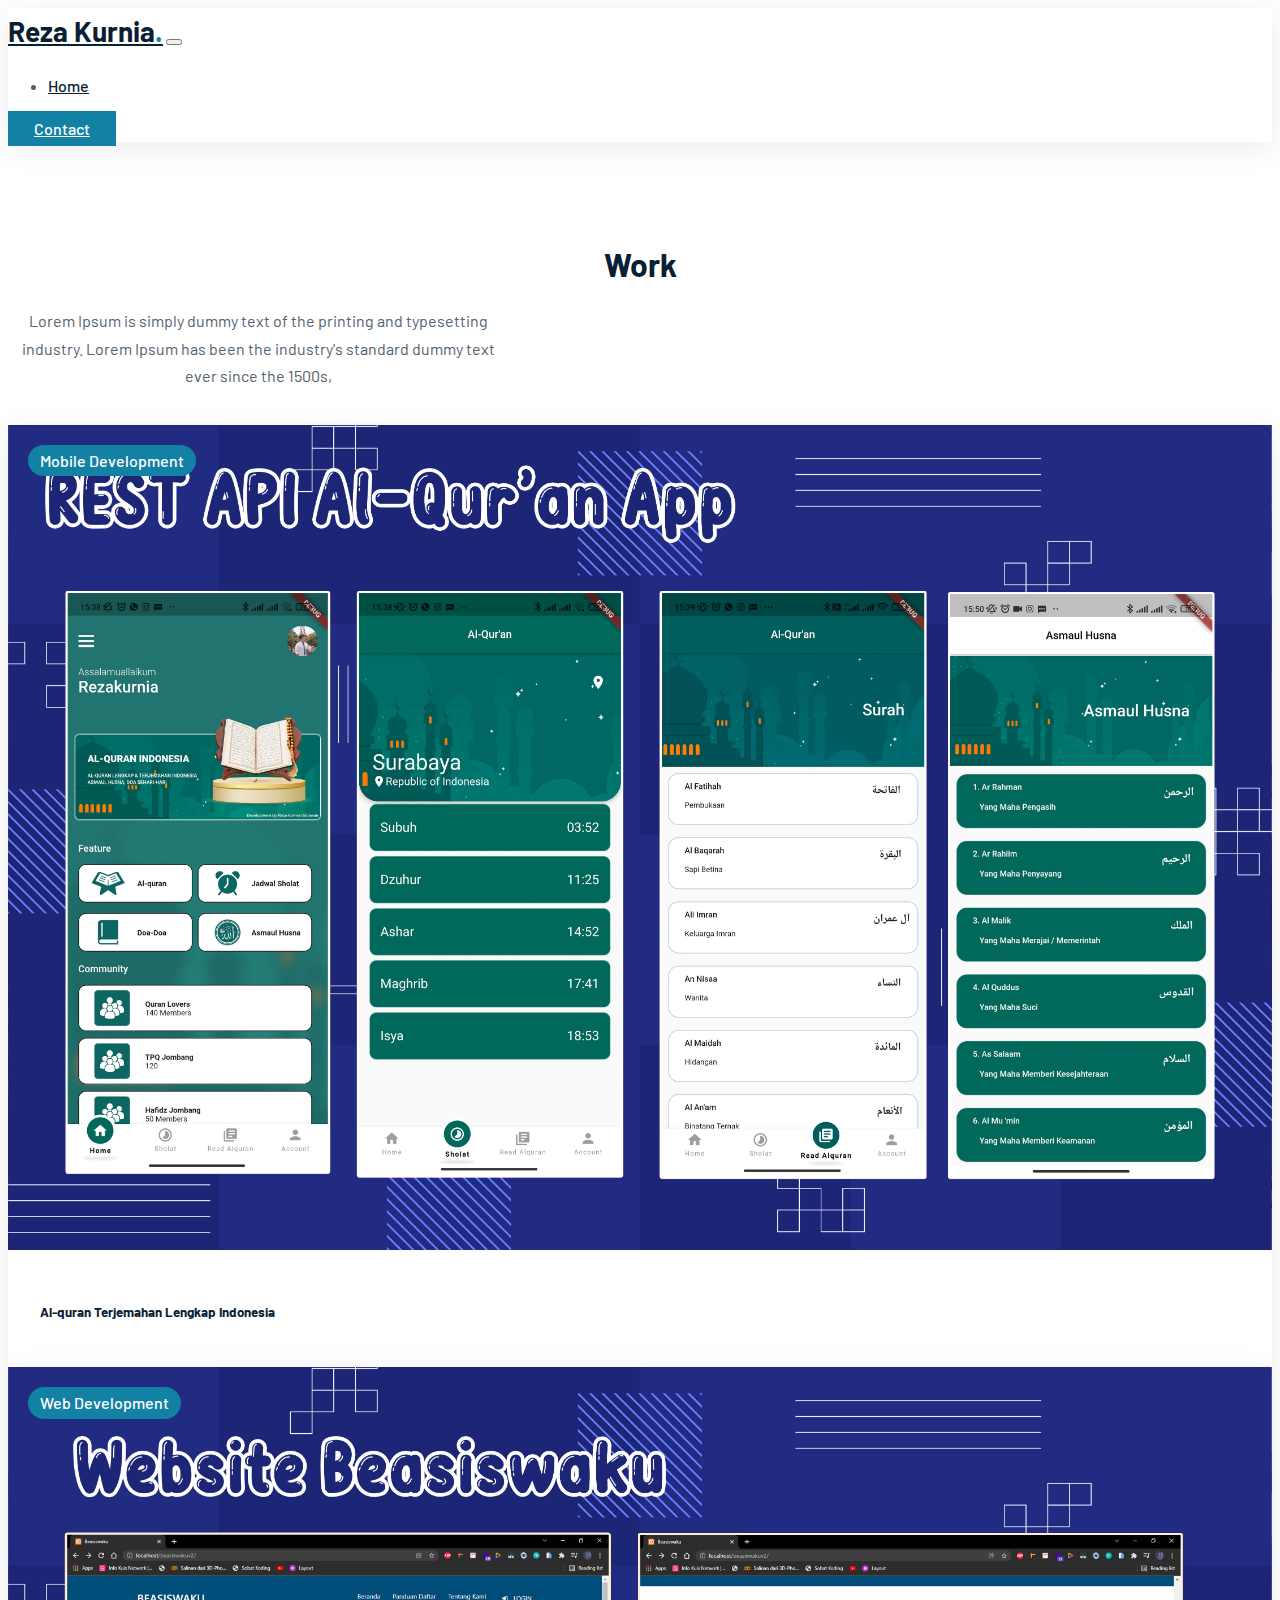
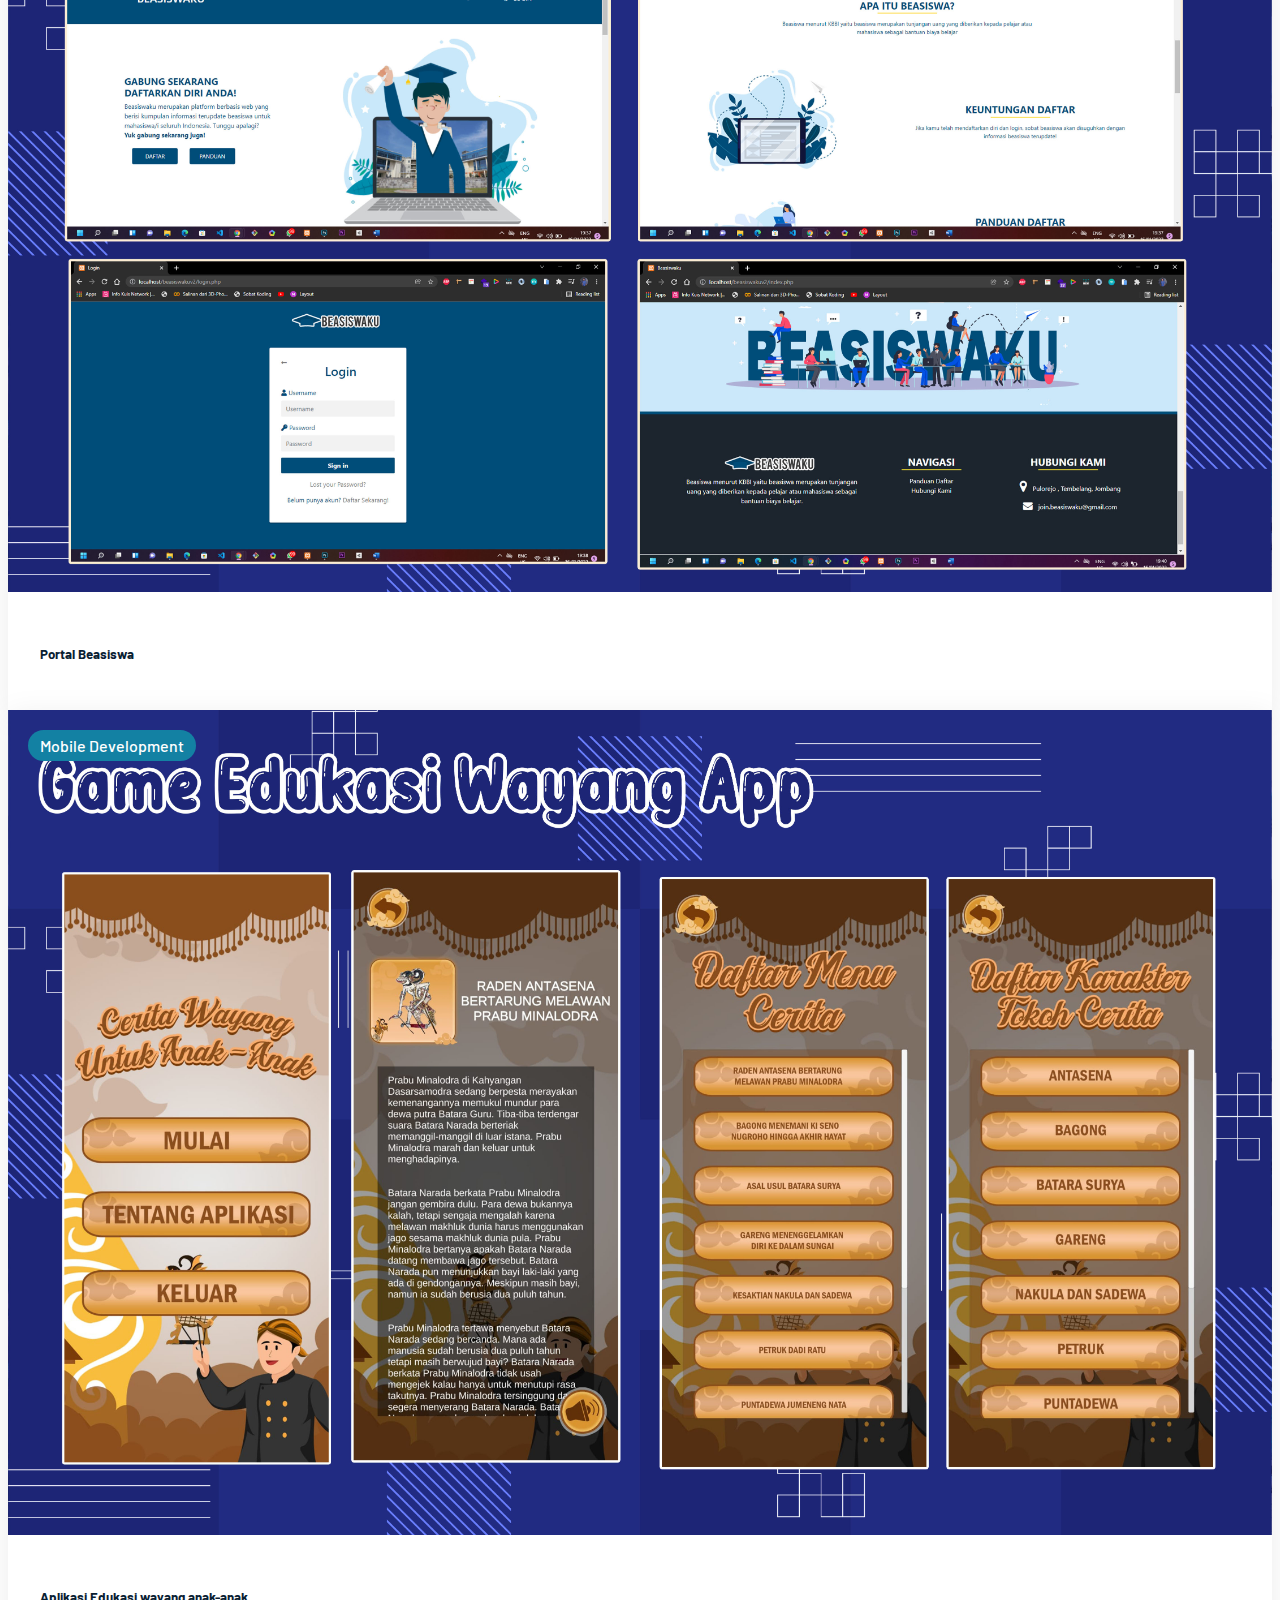
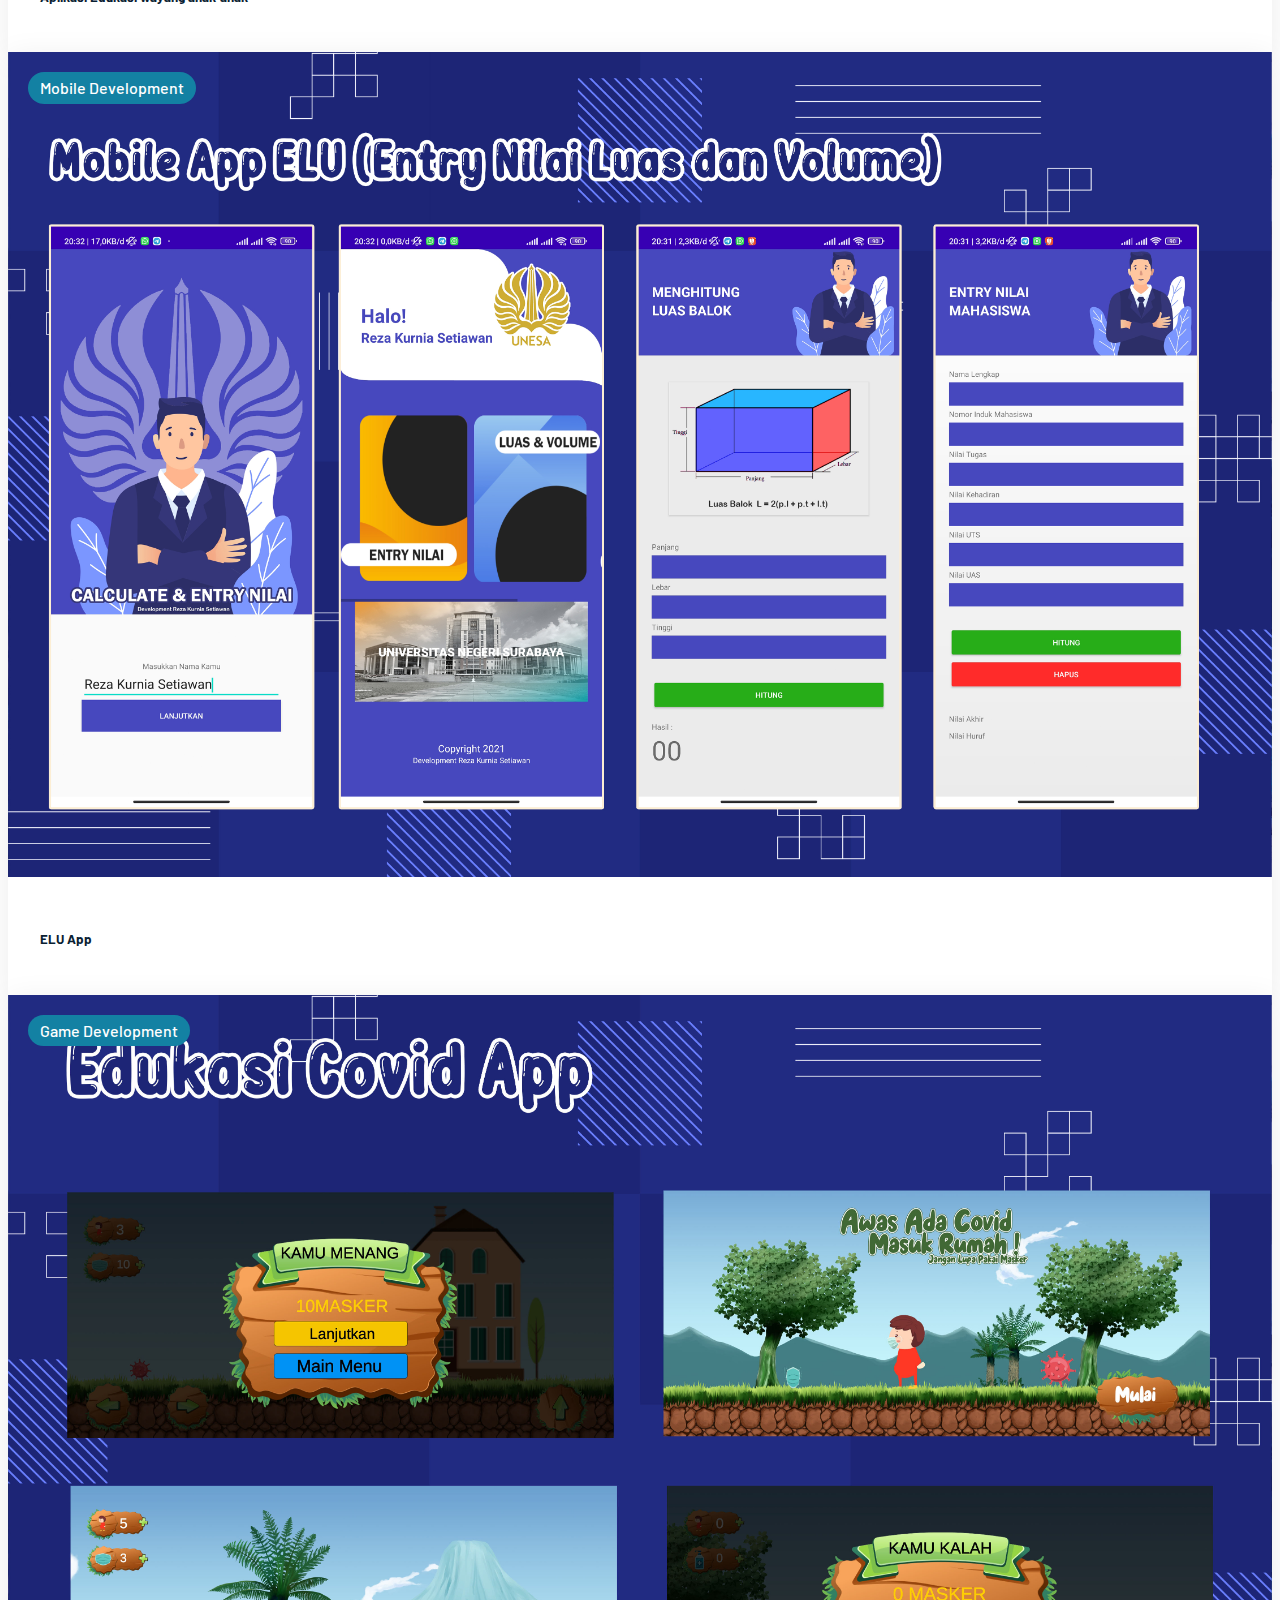
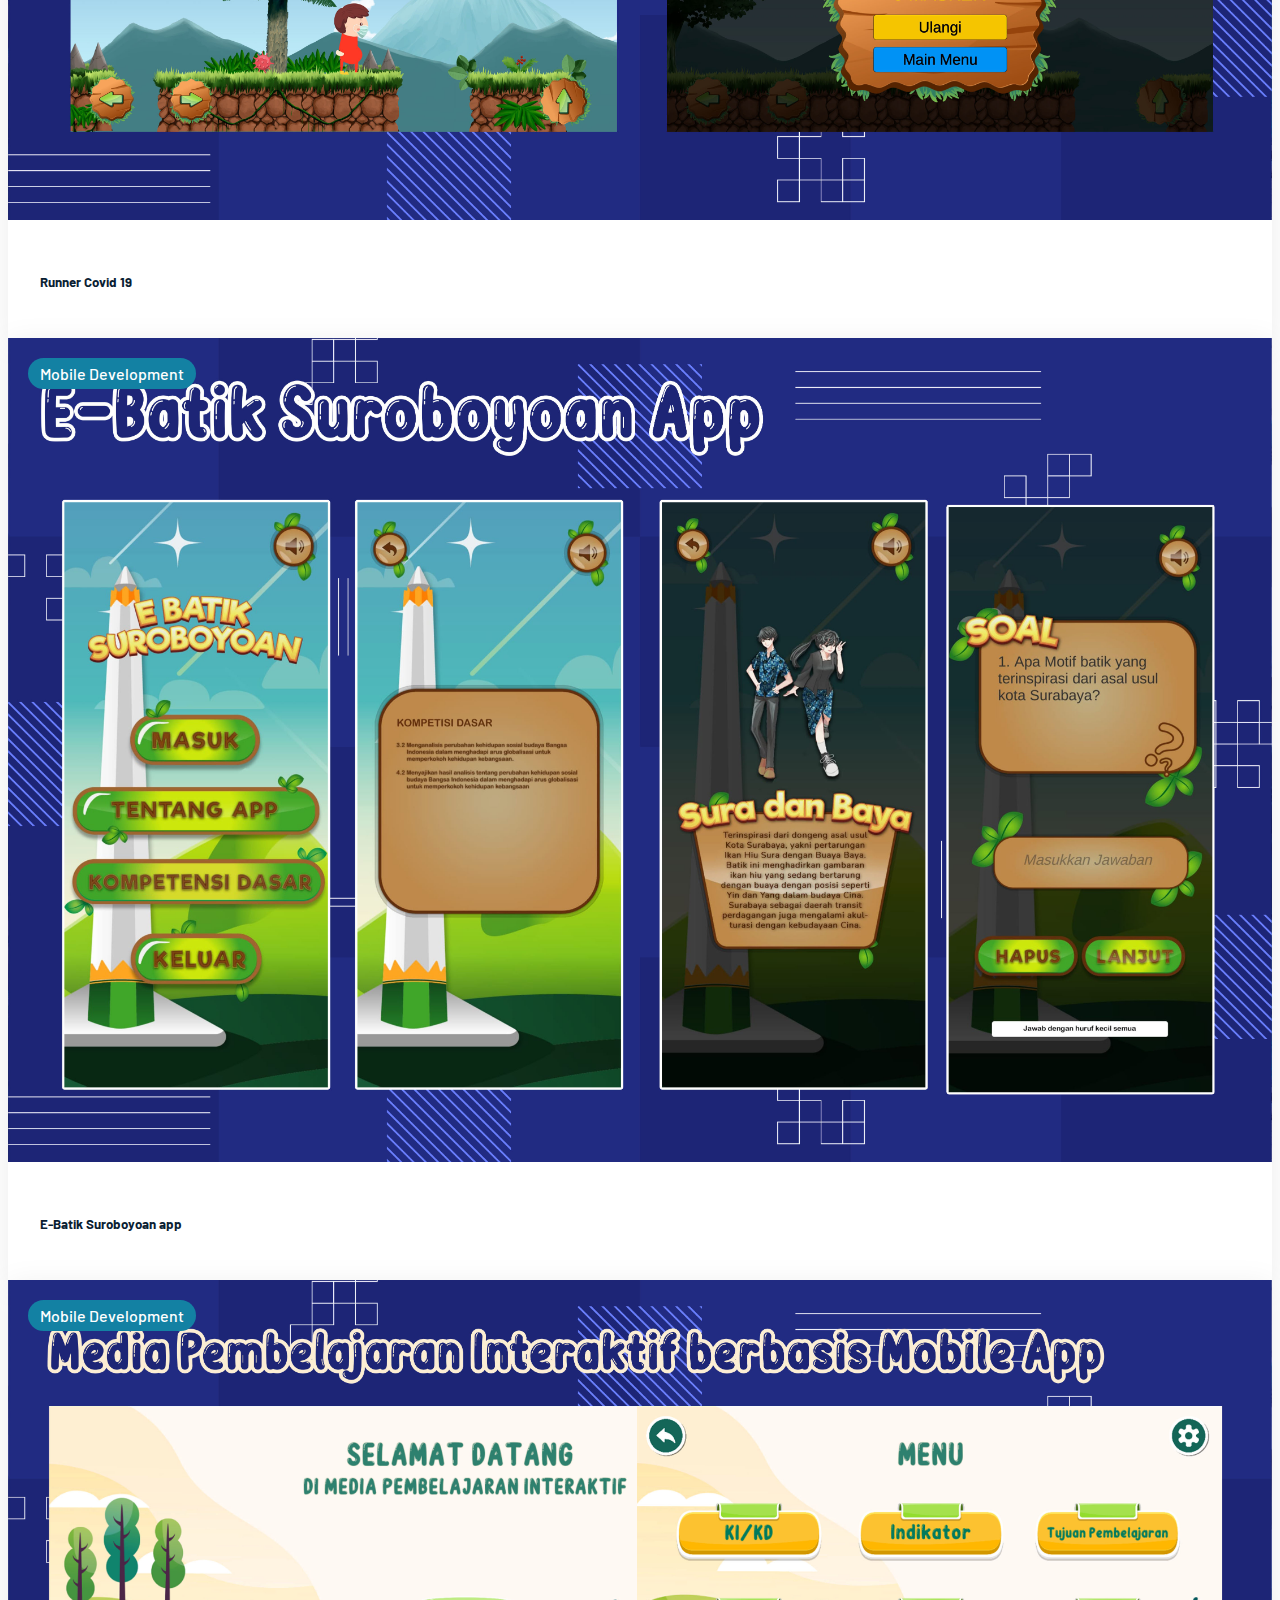
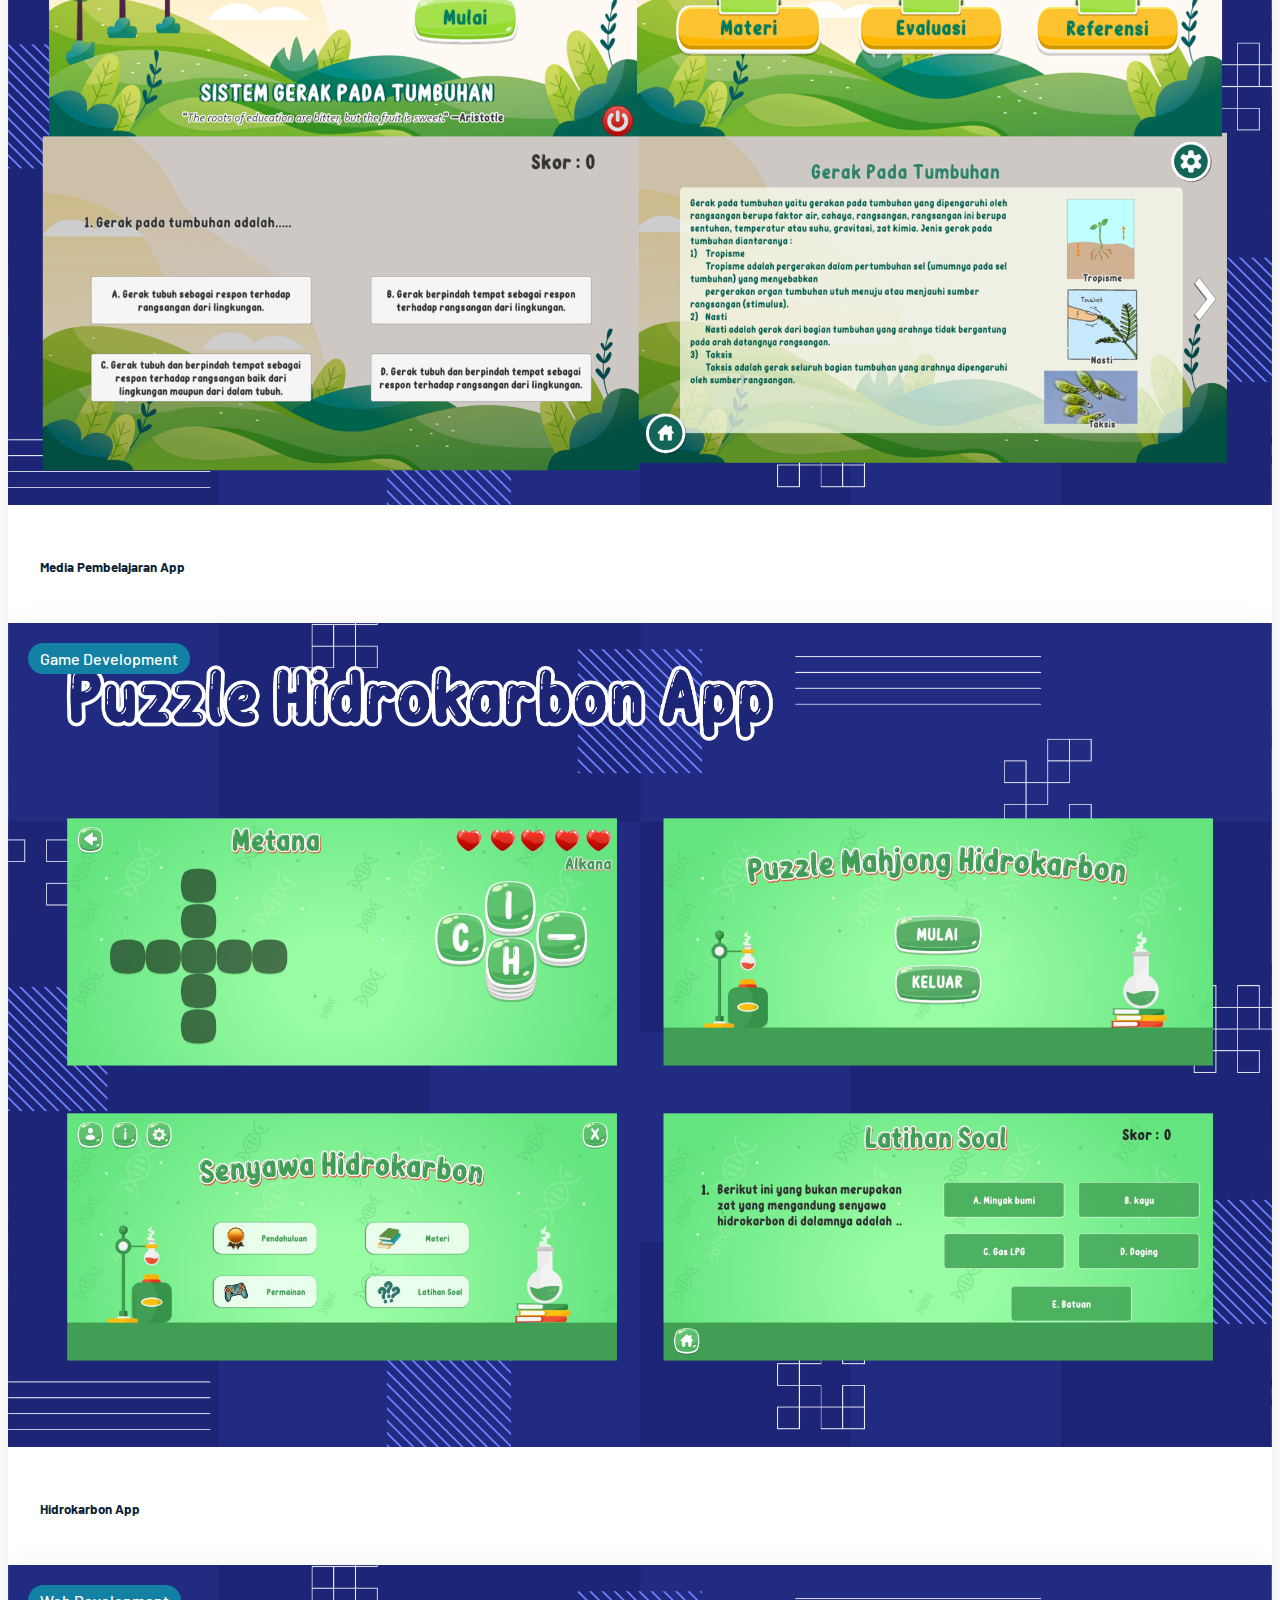
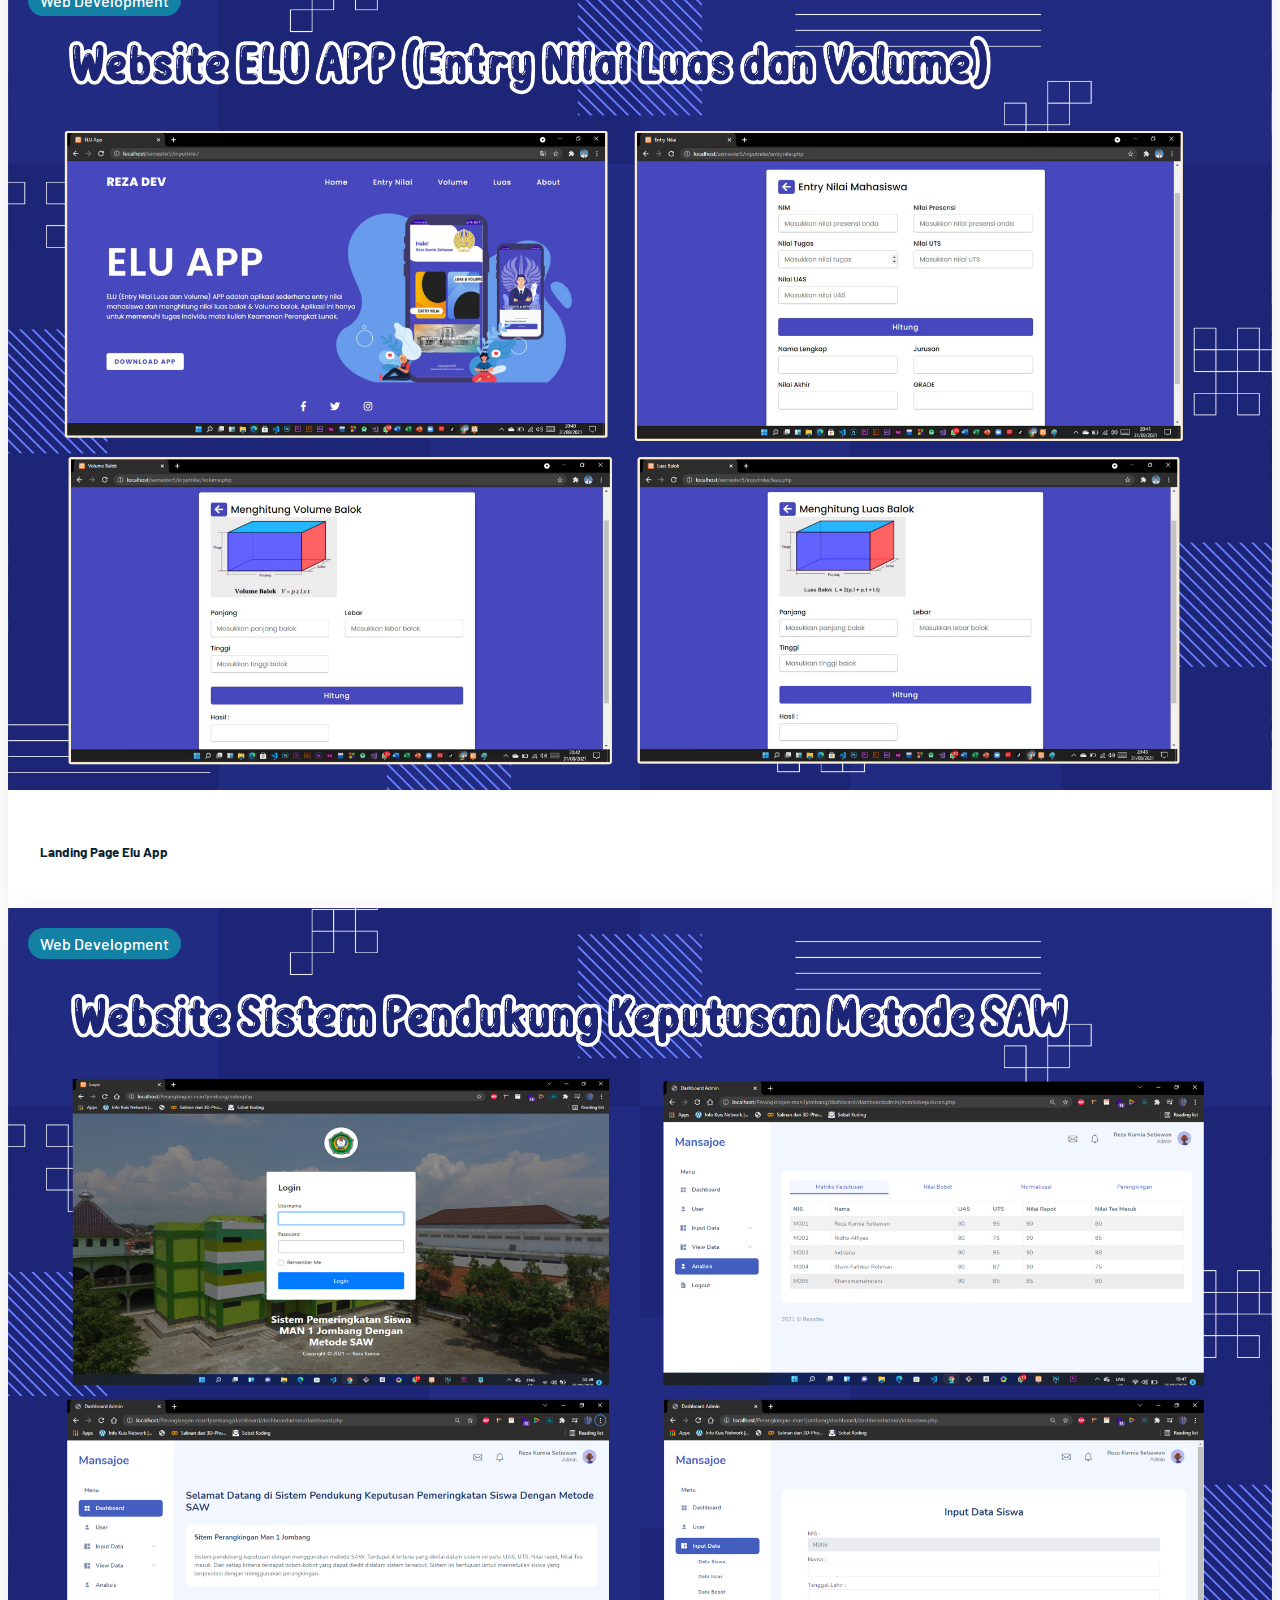
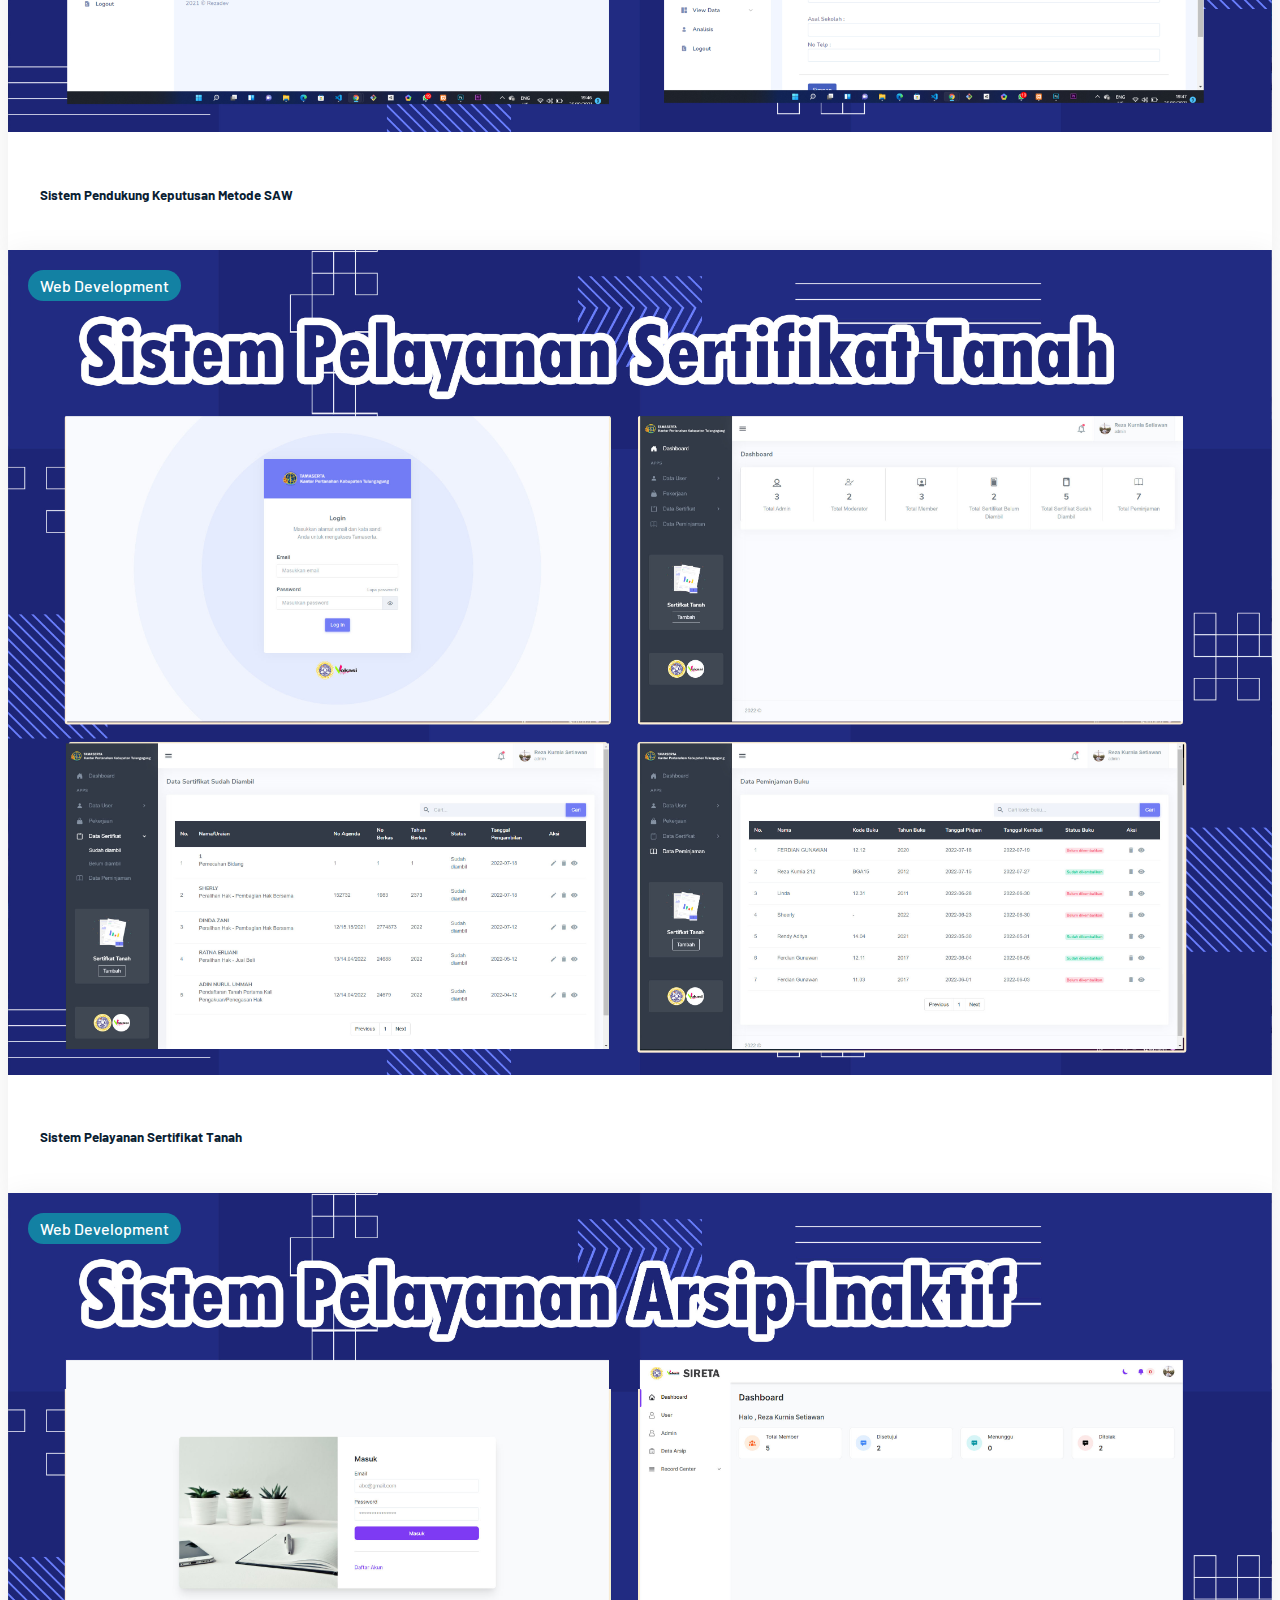
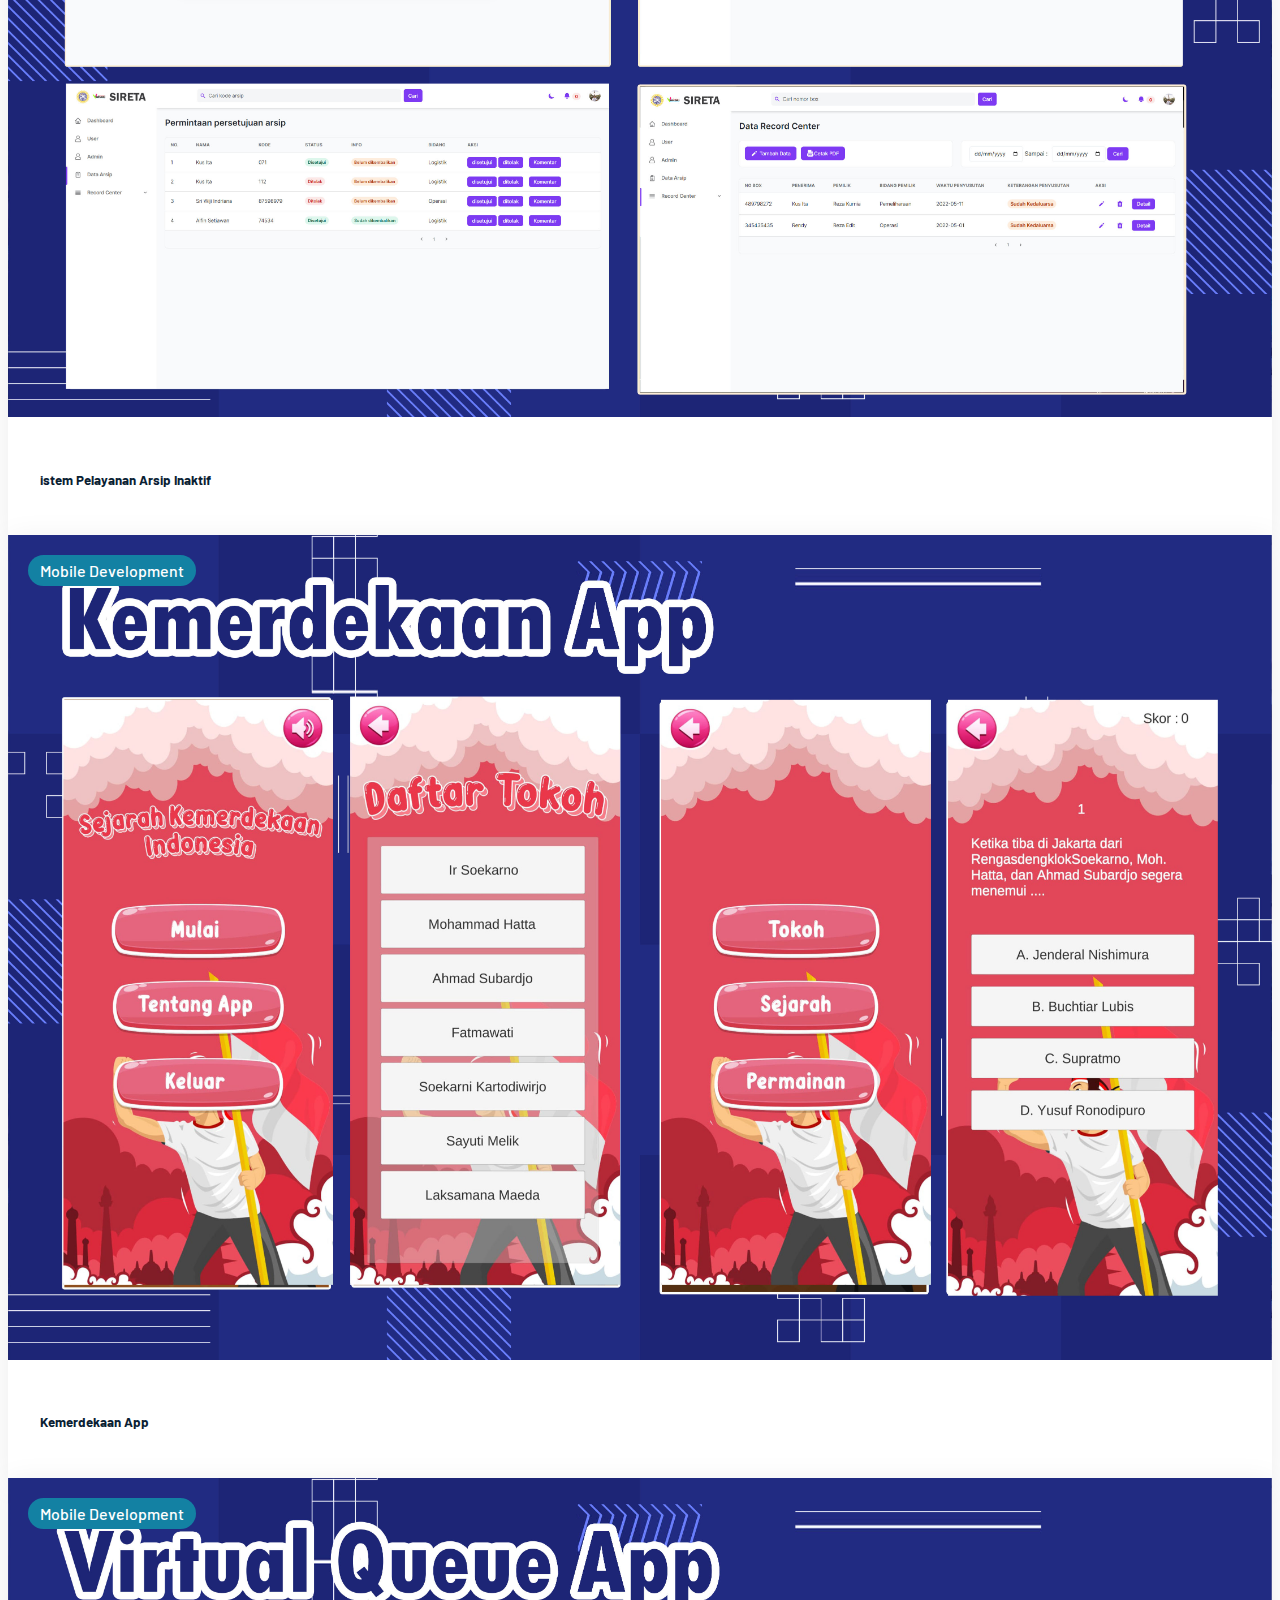
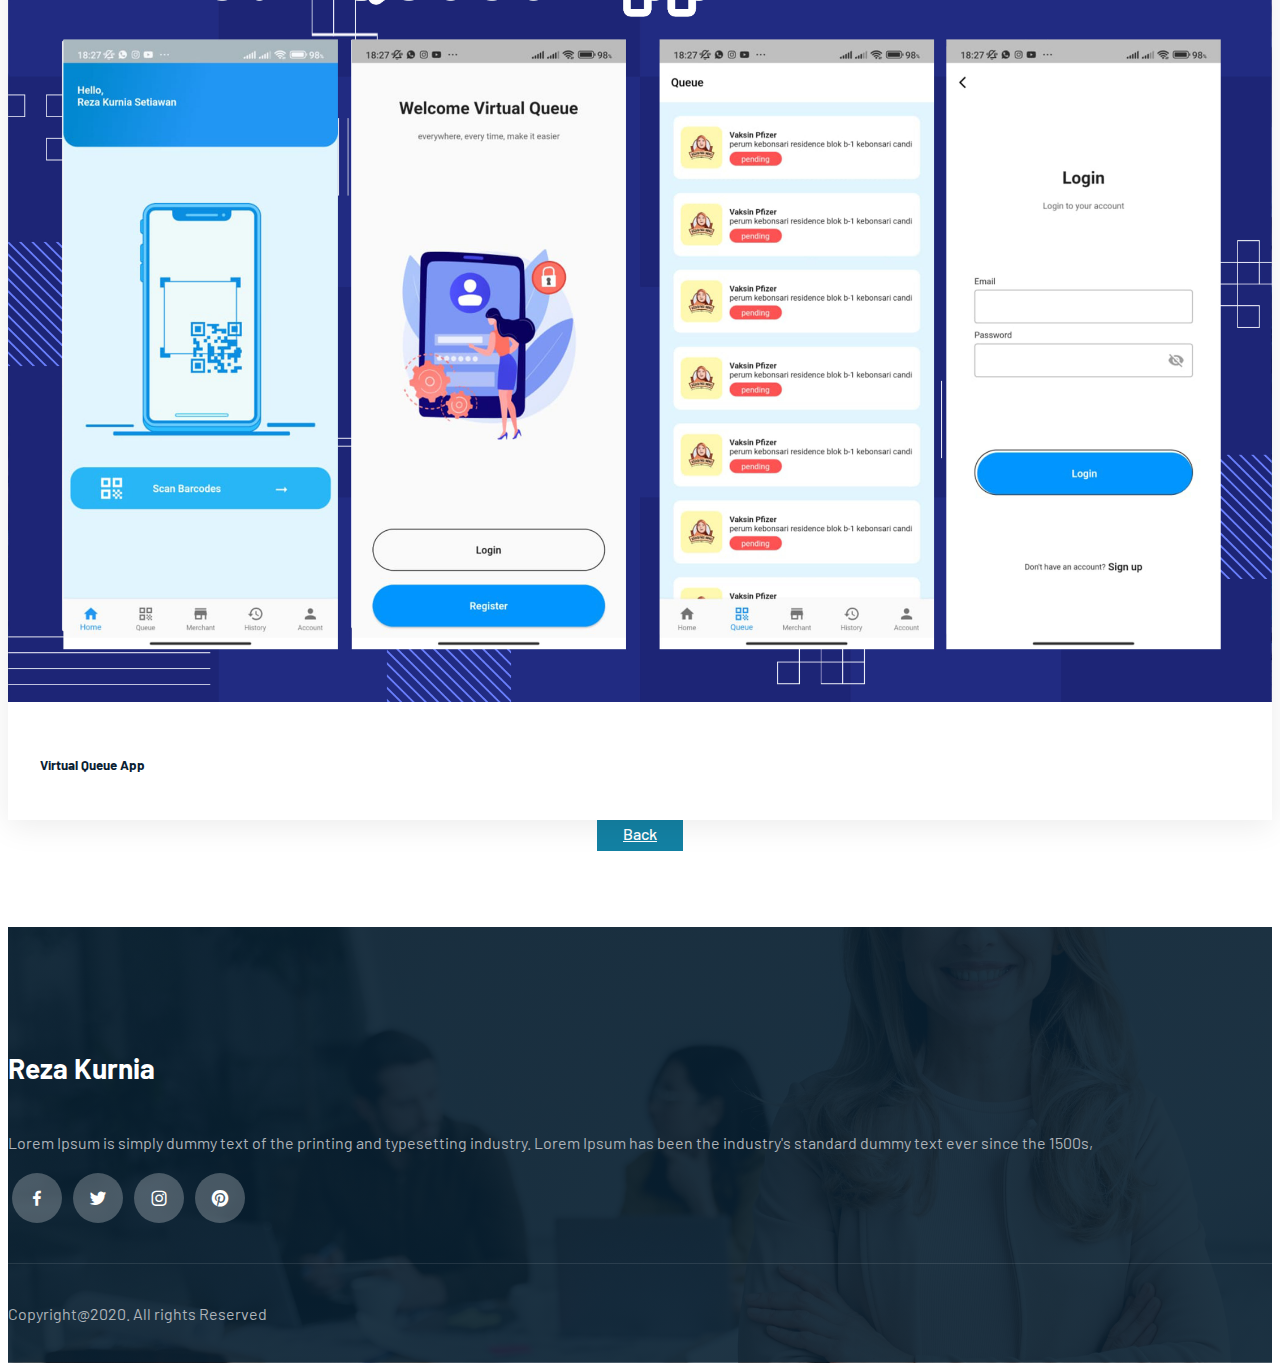
==== commit 84b0e738: "Commit ketiga" ====
--- a/detail.html
+++ b/detail.html
@@ -15,7 +15,7 @@
 <body>
     <nav class="navbar navbar-expand-lg navbar-light bg-white sticky-top">
         <div class="container">
-            <a class="navbar-brand" href="#">Reza Kurnia<span class="dot">.</span></a>
+            <a class="navbar-brand" href="index.html">Reza Kurnia<span class="dot">.</span></a>
             <button class="navbar-toggler" type="button" data-bs-toggle="collapse" data-bs-target="#navbarNav"
                 aria-controls="navbarNav" aria-expanded="false" aria-label="Toggle navigation">
                 <span class="navbar-toggler-icon"></span>
@@ -23,9 +23,9 @@
             <div class="collapse navbar-collapse" id="navbarNav">
                 <ul class="navbar-nav ms-auto">
                     <li class="nav-item">
-                        <a class="nav-link" href="#home">Home</a>
+                        <a class="nav-link" href="index.html">Home</a>
                     </li>
-                    <li class="nav-item">
+                    <!-- <li class="nav-item">
                         <a class="nav-link" href="#about">About</a>
                     </li>
                     <li class="nav-item">
@@ -33,7 +33,7 @@
                     </li>
                     <li class="nav-item">
                         <a class="nav-link" href="#work">Work</a>
-                    </li>
+                    </li> -->
                 </ul>
                 <a href="#" class="btn btn-brand ms-lg-3">Contact</a>
             </div>
@@ -57,10 +57,10 @@
                         <img src="img/1.jpg" alt="">
                         <a href="#" class="tag">Mobile Development</a>
                         <div class="content">
-                            <small>17 , Feb 2020</small>
+                            <!-- <small>17 , Feb 2020</small> -->
                             <h5>Al-quran Terjemahan Lengkap Indonesia</h5>
-                            <p>Lorem Ipsum is simply dummy text of the printing and typesetting industry. Lorem Ipsum
-                                has been the industry's standard dummy text ever since the 1500s,</p>
+                            <!-- <p>Lorem Ipsum is simply dummy text of the printing and typesetting industry. Lorem Ipsum
+                                has been the industry's standard dummy text ever since the 1500s,</p> -->
                         </div>
                     </article>
                 </div>
@@ -69,10 +69,10 @@
                         <img src="img/2.jpg" alt="">
                         <a href="#" class="tag">Web Development</a>
                         <div class="content">
-                            <small>17 , Feb 2020</small>
+                            <!-- <small>17 , Feb 2020</small> -->
                             <h5>Portal Beasiswa</h5>
-                            <p>Lorem Ipsum is simply dummy text of the printing and typesetting industry. Lorem Ipsum
-                                has been the industry's standard dummy text ever since the 1500s,</p>
+                            <!-- <p>Lorem Ipsum is simply dummy text of the printing and typesetting industry. Lorem Ipsum
+                                has been the industry's standard dummy text ever since the 1500s,</p> -->
                         </div>
                     </article>
                 </div>
@@ -81,10 +81,10 @@
                         <img src="img/3.jpg" alt="">
                         <a href="#" class="tag">Mobile Development</a>
                         <div class="content">
-                            <small>17 , Feb 2020</small>
+                            <!-- <small>17 , Feb 2020</small> -->
                             <h5>Aplikasi Edukasi wayang anak-anak</h5>
-                            <p>Lorem Ipsum is simply dummy text of the printing and typesetting industry. Lorem Ipsum
-                                has been the industry's standard dummy text ever since the 1500s,</p>
+                            <!-- <p>Lorem Ipsum is simply dummy text of the printing and typesetting industry. Lorem Ipsum
+                                has been the industry's standard dummy text ever since the 1500s,</p> -->
                         </div>
                     </article>
                 </div>
@@ -95,10 +95,10 @@
                         <img src="img/4.jpg" alt="">
                         <a href="#" class="tag">Mobile Development</a>
                         <div class="content">
-                            <small>17 , Feb 2020</small>
+                            <!-- <small>17 , Feb 2020</small> -->
                             <h5>ELU App</h5>
-                            <p>Lorem Ipsum is simply dummy text of the printing and typesetting industry. Lorem Ipsum
-                                has been the industry's standard dummy text ever since the 1500s,</p>
+                            <!-- <p>Lorem Ipsum is simply dummy text of the printing and typesetting industry. Lorem Ipsum
+                                has been the industry's standard dummy text ever since the 1500s,</p> -->
                         </div>
                     </article>
                 </div>
@@ -107,10 +107,10 @@
                         <img src="img/5.jpg" alt="">
                         <a href="#" class="tag">Game Development</a>
                         <div class="content">
-                            <small>17 , Feb 2020</small>
+                            <!-- <small>17 , Feb 2020</small> -->
                             <h5>Runner Covid 19</h5>
-                            <p>Lorem Ipsum is simply dummy text of the printing and typesetting industry. Lorem Ipsum
-                                has been the industry's standard dummy text ever since the 1500s,</p>
+                            <!-- <p>Lorem Ipsum is simply dummy text of the printing and typesetting industry. Lorem Ipsum
+                                has been the industry's standard dummy text ever since the 1500s,</p> -->
                         </div>
                     </article>
                 </div>
@@ -119,10 +119,10 @@
                         <img src="img/6.jpg" alt="">
                         <a href="#" class="tag">Mobile Development</a>
                         <div class="content">
-                            <small>17 , Feb 2020</small>
+                            <!-- <small>17 , Feb 2020</small> -->
                             <h5>E-Batik Suroboyoan app</h5>
-                            <p>Lorem Ipsum is simply dummy text of the printing and typesetting industry. Lorem Ipsum
-                                has been the industry's standard dummy text ever since the 1500s,</p>
+                            <!-- <p>Lorem Ipsum is simply dummy text of the printing and typesetting industry. Lorem Ipsum
+                                has been the industry's standard dummy text ever since the 1500s,</p> -->
                         </div>
                     </article>
                 </div>
@@ -133,10 +133,10 @@
                         <img src="img/7.jpg" alt="">
                         <a href="#" class="tag">Mobile Development</a>
                         <div class="content">
-                            <small>17 , Feb 2020</small>
+                            <!-- <small>17 , Feb 2020</small> -->
                             <h5>Media Pembelajaran App</h5>
-                            <p>Lorem Ipsum is simply dummy text of the printing and typesetting industry. Lorem Ipsum
-                                has been the industry's standard dummy text ever since the 1500s,</p>
+                            <!-- <p>Lorem Ipsum is simply dummy text of the printing and typesetting industry. Lorem Ipsum
+                                has been the industry's standard dummy text ever since the 1500s,</p> -->
                         </div>
                     </article>
                 </div>
@@ -145,10 +145,10 @@
                         <img src="img/8.jpg" alt="">
                         <a href="#" class="tag">Game Development</a>
                         <div class="content">
-                            <small>17 , Feb 2020</small>
+                            <!-- <small>17 , Feb 2020</small> -->
                             <h5>Hidrokarbon App</h5>
-                            <p>Lorem Ipsum is simply dummy text of the printing and typesetting industry. Lorem Ipsum
-                                has been the industry's standard dummy text ever since the 1500s,</p>
+                            <!-- <p>Lorem Ipsum is simply dummy text of the printing and typesetting industry. Lorem Ipsum
+                                has been the industry's standard dummy text ever since the 1500s,</p> -->
                         </div>
                     </article>
                 </div>
@@ -157,10 +157,10 @@
                         <img src="img/9.jpg" alt="">
                         <a href="#" class="tag">Web Development</a>
                         <div class="content">
-                            <small>17 , Feb 2020</small>
+                            <!-- <small>17 , Feb 2020</small> -->
                             <h5>Landing Page Elu App</h5>
-                            <p>Lorem Ipsum is simply dummy text of the printing and typesetting industry. Lorem Ipsum
-                                has been the industry's standard dummy text ever since the 1500s,</p>
+                            <!-- <p>Lorem Ipsum is simply dummy text of the printing and typesetting industry. Lorem Ipsum
+                                has been the industry's standard dummy text ever since the 1500s,</p> -->
                         </div>
                     </article>
                 </div>
@@ -171,10 +171,10 @@
                         <img src="img/10.jpg" alt="">
                         <a href="#" class="tag">Web Development</a>
                         <div class="content">
-                            <small>17 , Feb 2020</small>
+                            <!-- <small>17 , Feb 2020</small> -->
                             <h5>Sistem Pendukung Keputusan Metode SAW</h5>
-                            <p>Lorem Ipsum is simply dummy text of the printing and typesetting industry. Lorem Ipsum
-                                has been the industry's standard dummy text ever since the 1500s,</p>
+                            <!-- <p>Lorem Ipsum is simply dummy text of the printing and typesetting industry. Lorem Ipsum
+                                has been the industry's standard dummy text ever since the 1500s,</p> -->
                         </div>
                     </article>
                 </div>
@@ -183,10 +183,10 @@
                         <img src="img/11.jpg" alt="">
                         <a href="#" class="tag">Web Development</a>
                         <div class="content">
-                            <small>17 , Feb 2020</small>
+                            <!-- <small>17 , Feb 2020</small> -->
                             <h5>Sistem Pelayanan Sertifikat Tanah </h5>
-                            <p>Lorem Ipsum is simply dummy text of the printing and typesetting industry. Lorem Ipsum
-                                has been the industry's standard dummy text ever since the 1500s,</p>
+                            <!-- <p>Lorem Ipsum is simply dummy text of the printing and typesetting industry. Lorem Ipsum
+                                has been the industry's standard dummy text ever since the 1500s,</p> -->
                         </div>
                     </article>
                 </div>
@@ -195,10 +195,10 @@
                         <img src="img/12.jpg" alt="">
                         <a href="#" class="tag">Web Development</a>
                         <div class="content">
-                            <small>17 , Feb 2020</small>
+                            <!-- <small>17 , Feb 2020</small> -->
                             <h5>istem Pelayanan Arsip Inaktif</h5>
-                            <p>Lorem Ipsum is simply dummy text of the printing and typesetting industry. Lorem Ipsum
-                                has been the industry's standard dummy text ever since the 1500s,</p>
+                            <!-- <p>Lorem Ipsum is simply dummy text of the printing and typesetting industry. Lorem Ipsum
+                                has been the industry's standard dummy text ever since the 1500s,</p> -->
                         </div>
                     </article>
                 </div>
@@ -209,10 +209,10 @@
                         <img src="img/13.jpg" alt="">
                         <a href="#" class="tag">Mobile Development</a>
                         <div class="content">
-                            <small>17 , Feb 2020</small>
+                            <!-- <small>17 , Feb 2020</small> -->
                             <h5>Kemerdekaan App</h5>
-                            <p>Lorem Ipsum is simply dummy text of the printing and typesetting industry. Lorem Ipsum
-                                has been the industry's standard dummy text ever since the 1500s,</p>
+                            <!-- <p>Lorem Ipsum is simply dummy text of the printing and typesetting industry. Lorem Ipsum
+                                has been the industry's standard dummy text ever since the 1500s,</p> -->
                         </div>
                     </article>
                 </div>
@@ -221,10 +221,10 @@
                         <img src="img/14.jpg" alt="">
                         <a href="#" class="tag">Mobile Development</a>
                         <div class="content">
-                            <small>17 , Feb 2020</small>
+                            <!-- <small>17 , Feb 2020</small> -->
                             <h5>Virtual Queue App</h5>
-                            <p>Lorem Ipsum is simply dummy text of the printing and typesetting industry. Lorem Ipsum
-                                has been the industry's standard dummy text ever since the 1500s,</p>
+                            <!-- <p>Lorem Ipsum is simply dummy text of the printing and typesetting industry. Lorem Ipsum
+                                has been the industry's standard dummy text ever since the 1500s,</p> -->
                         </div>
                     </article>
                 </div>
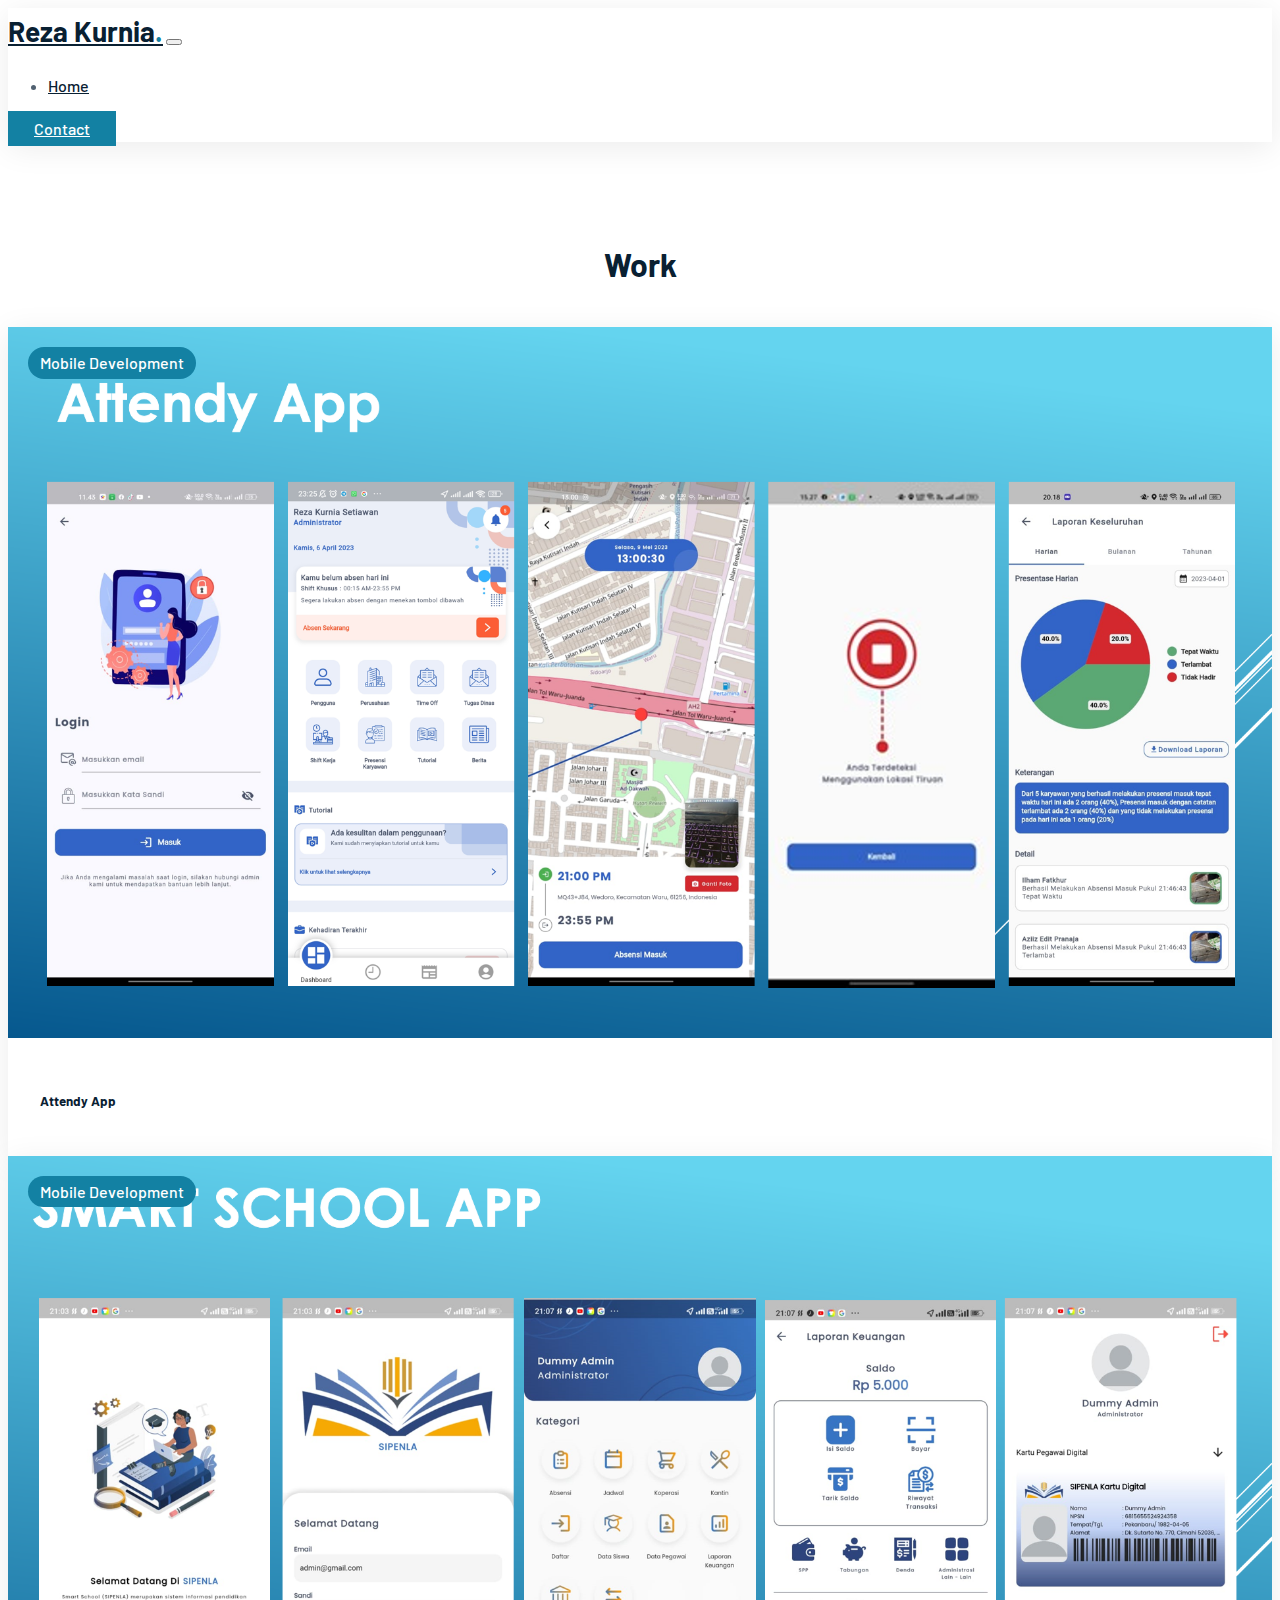
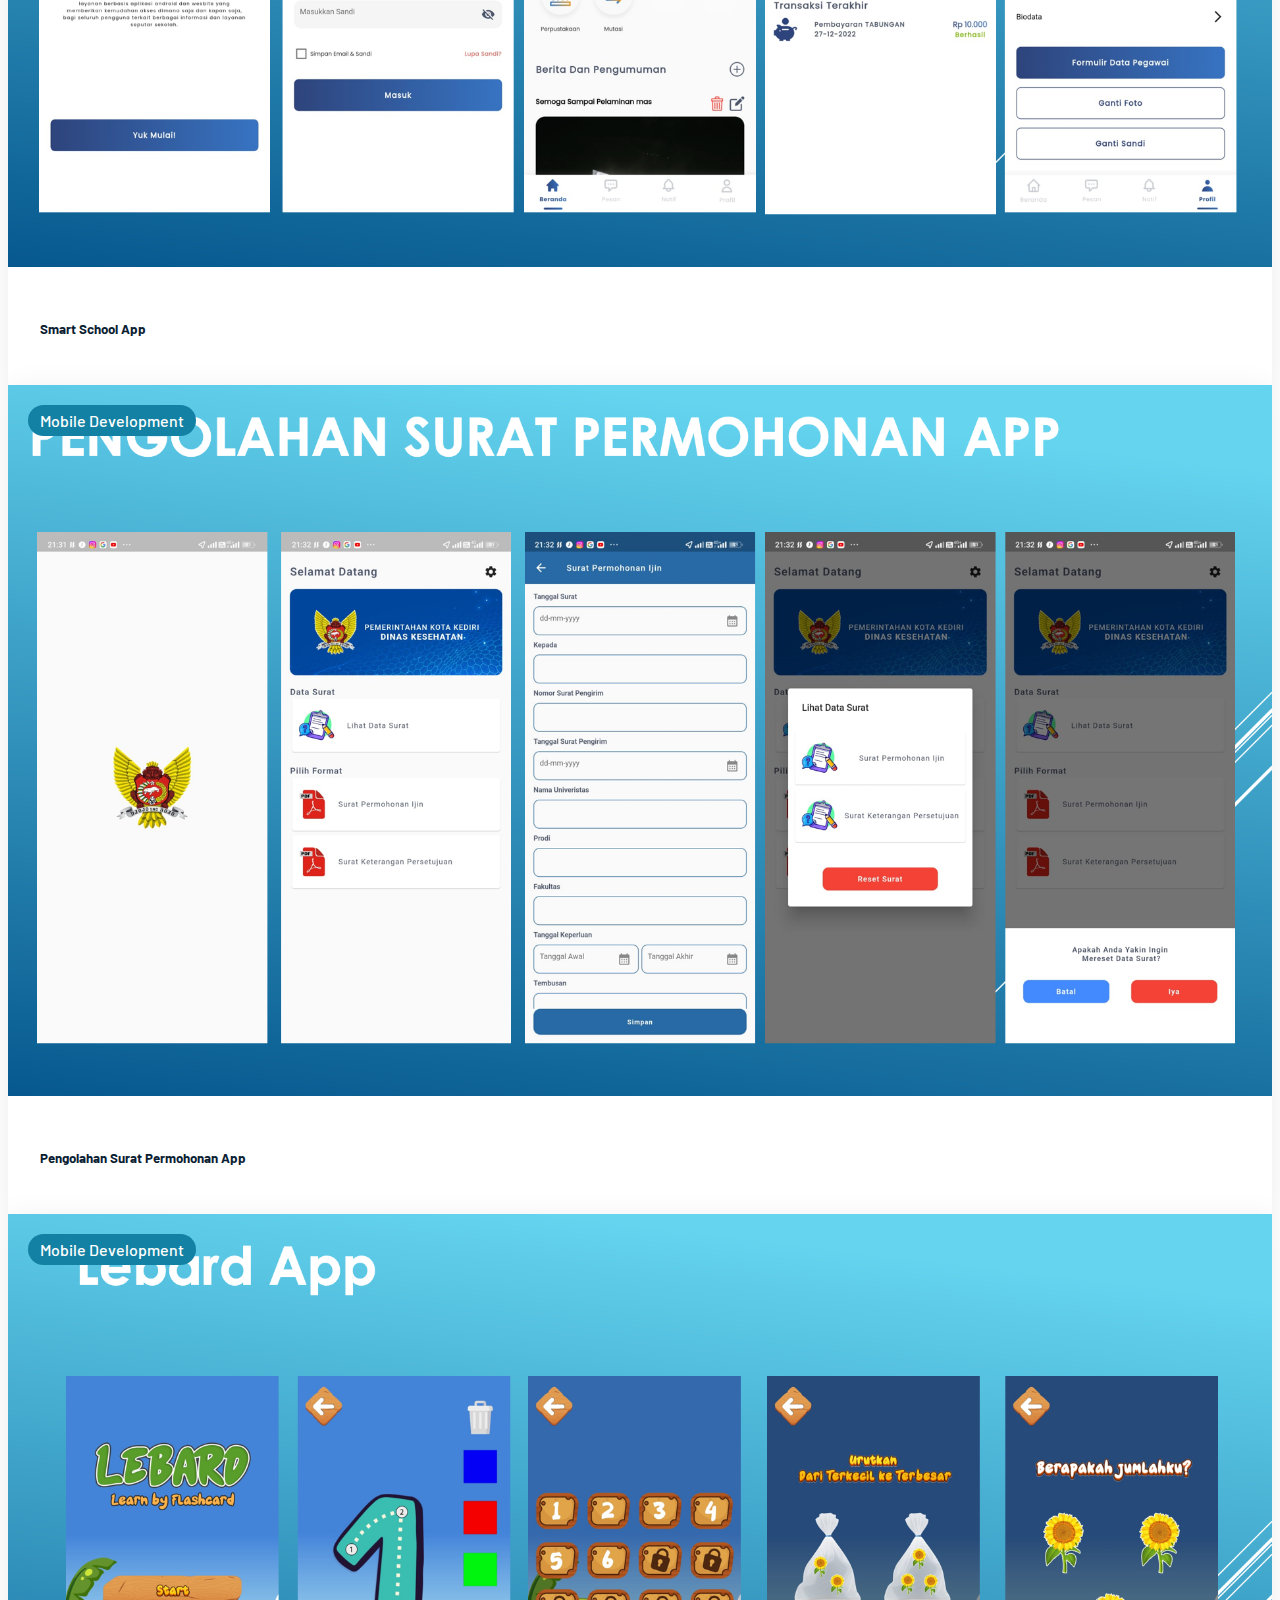
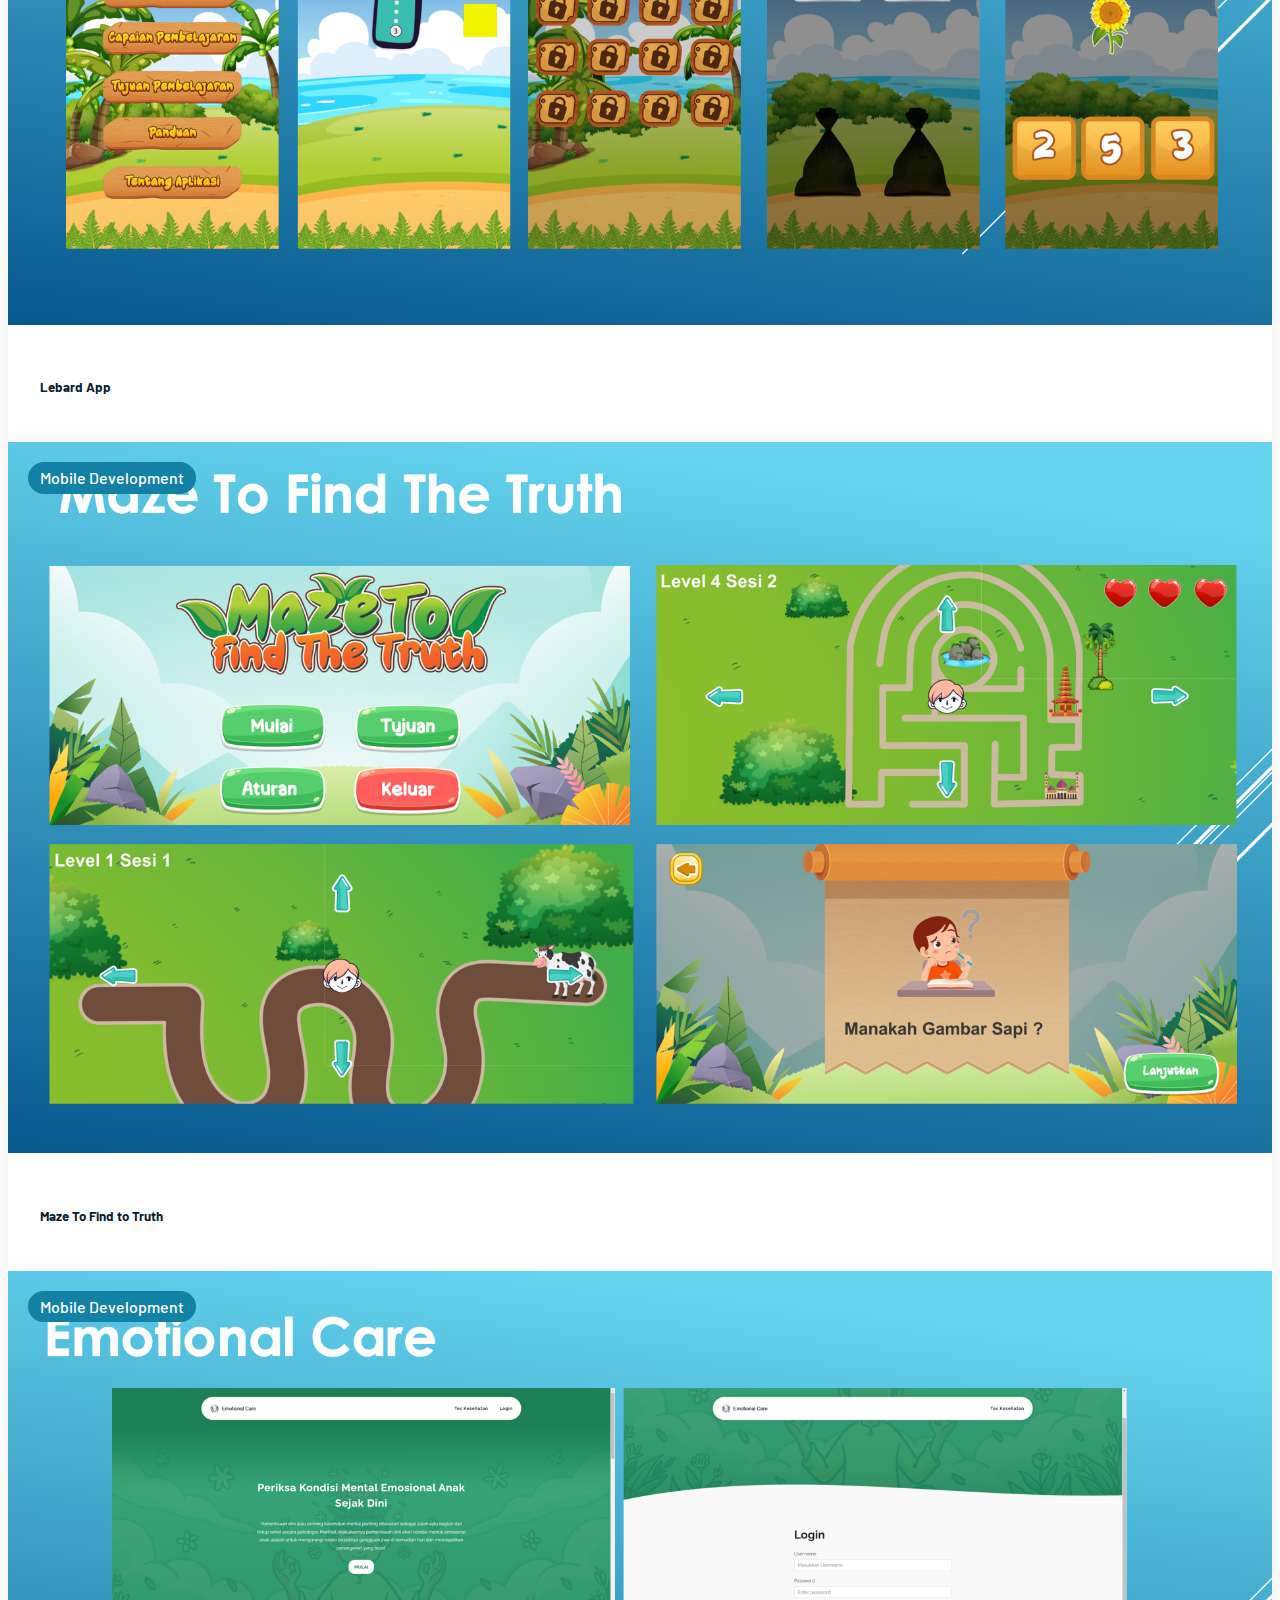
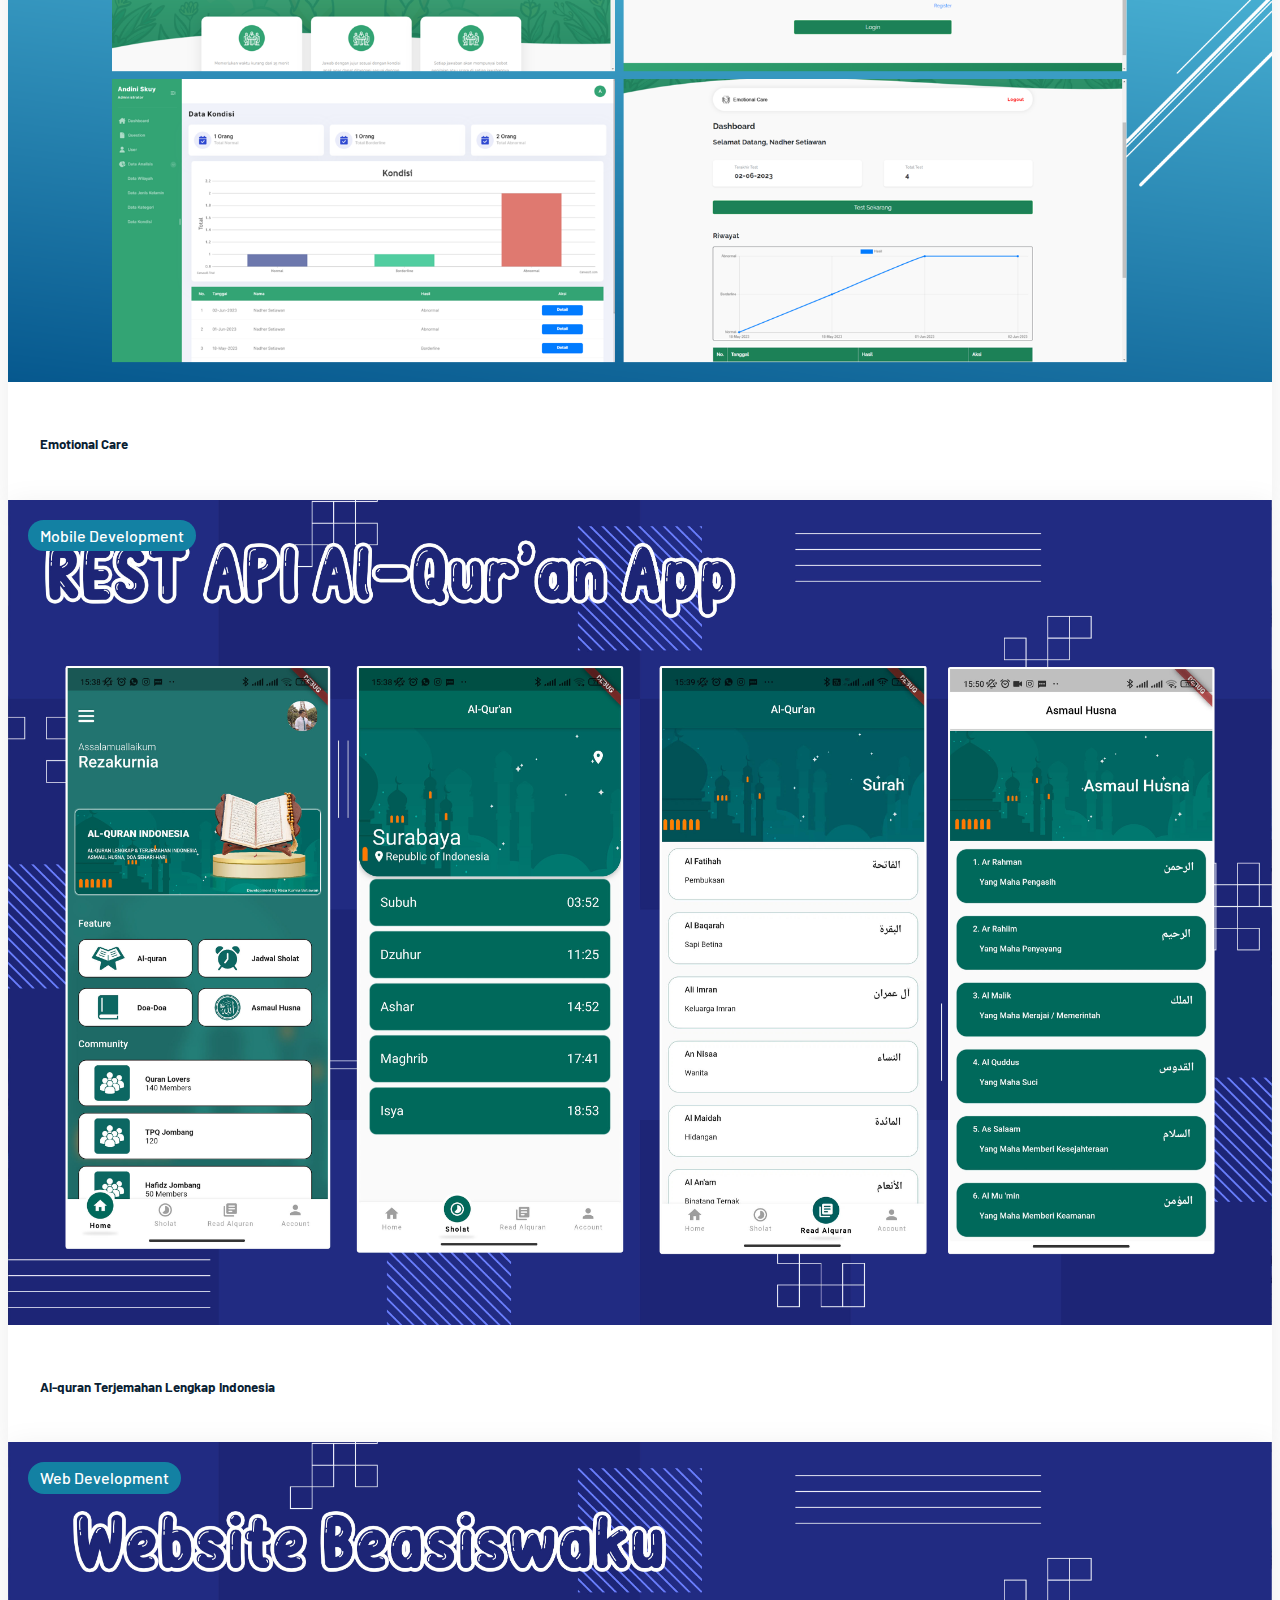
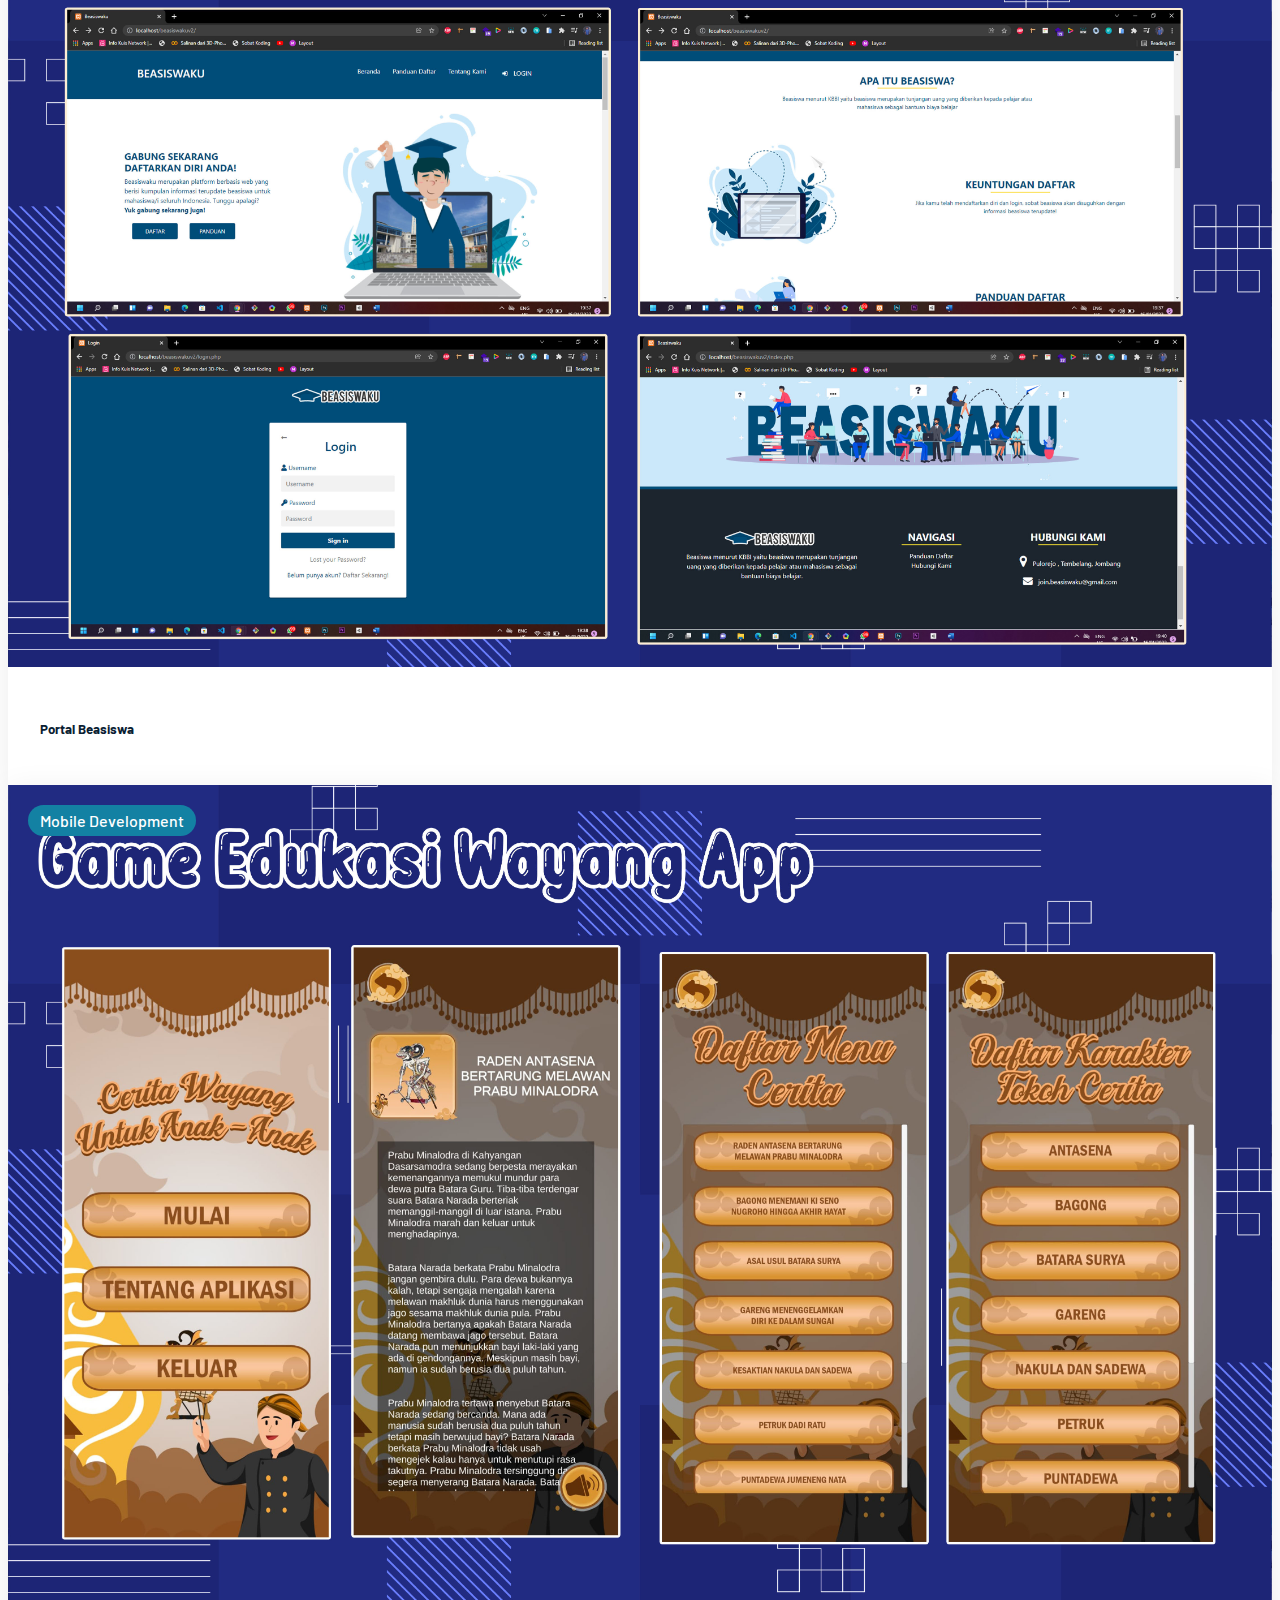
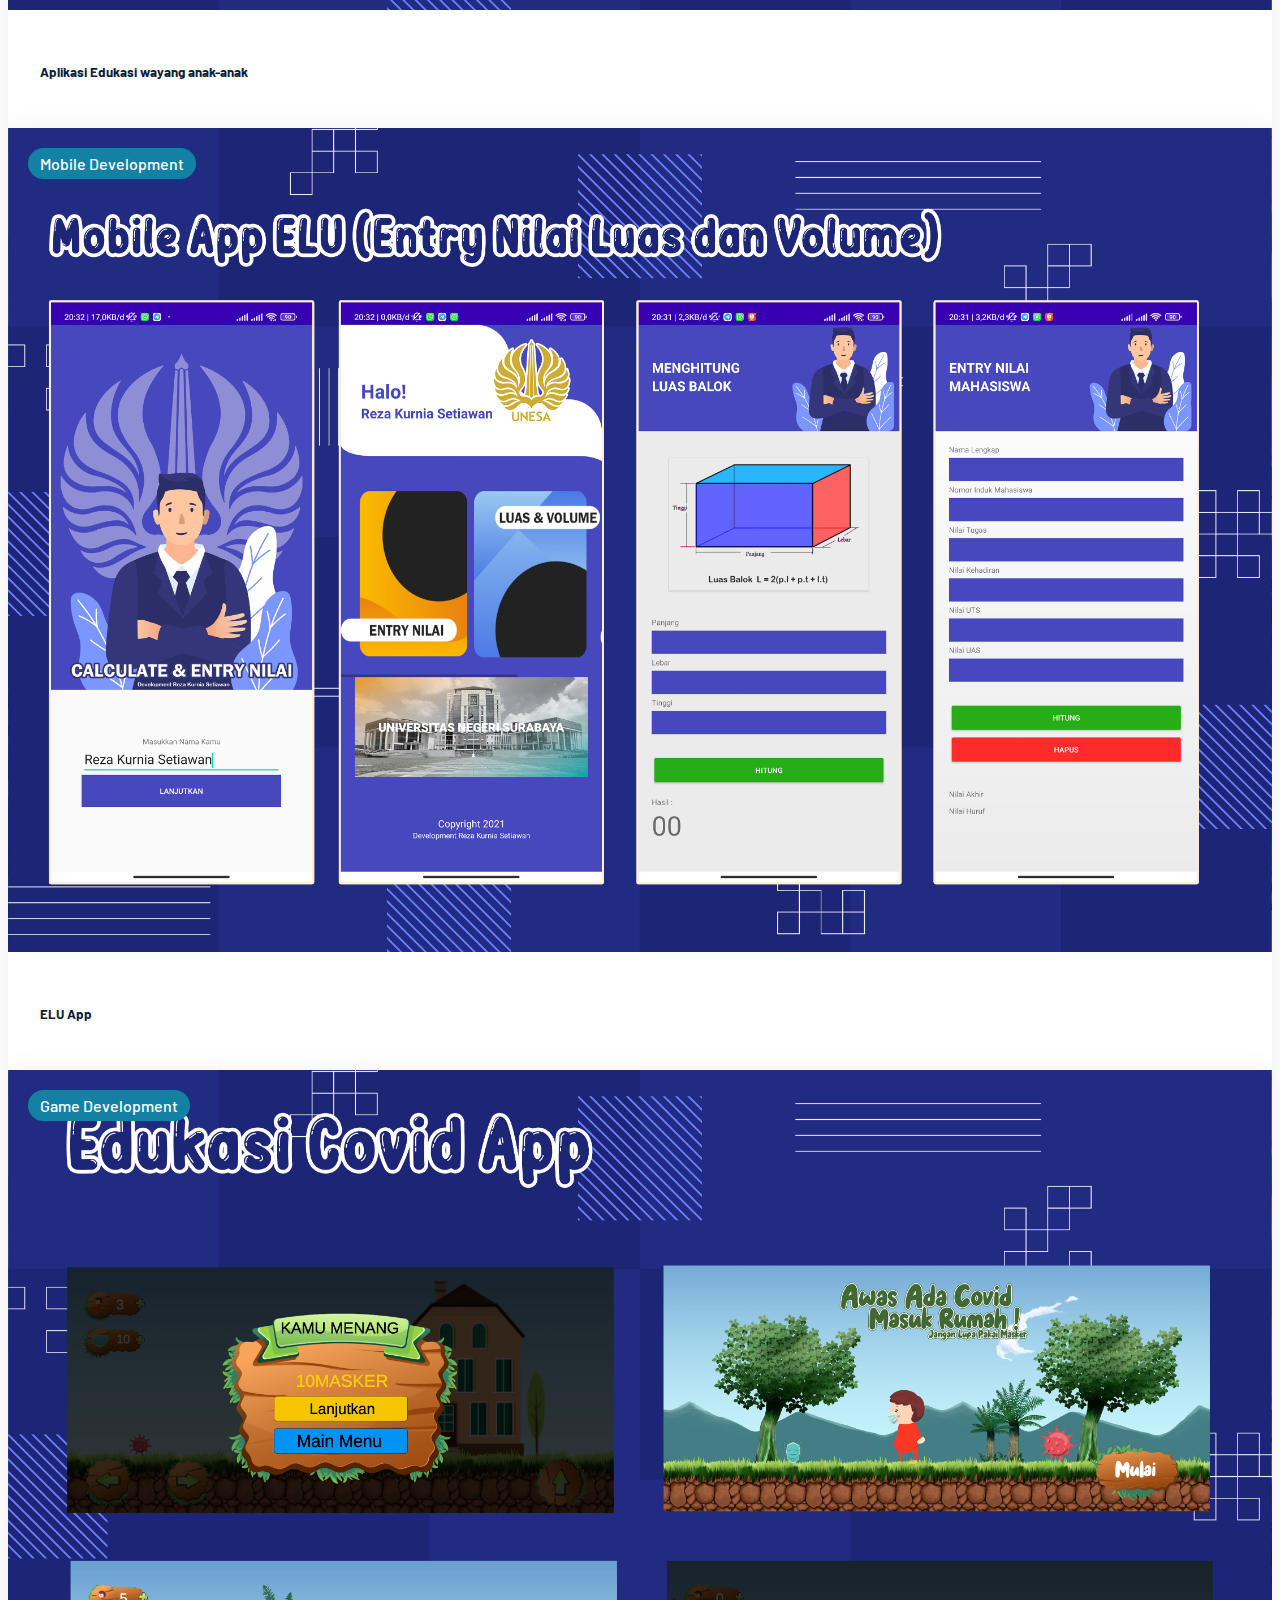
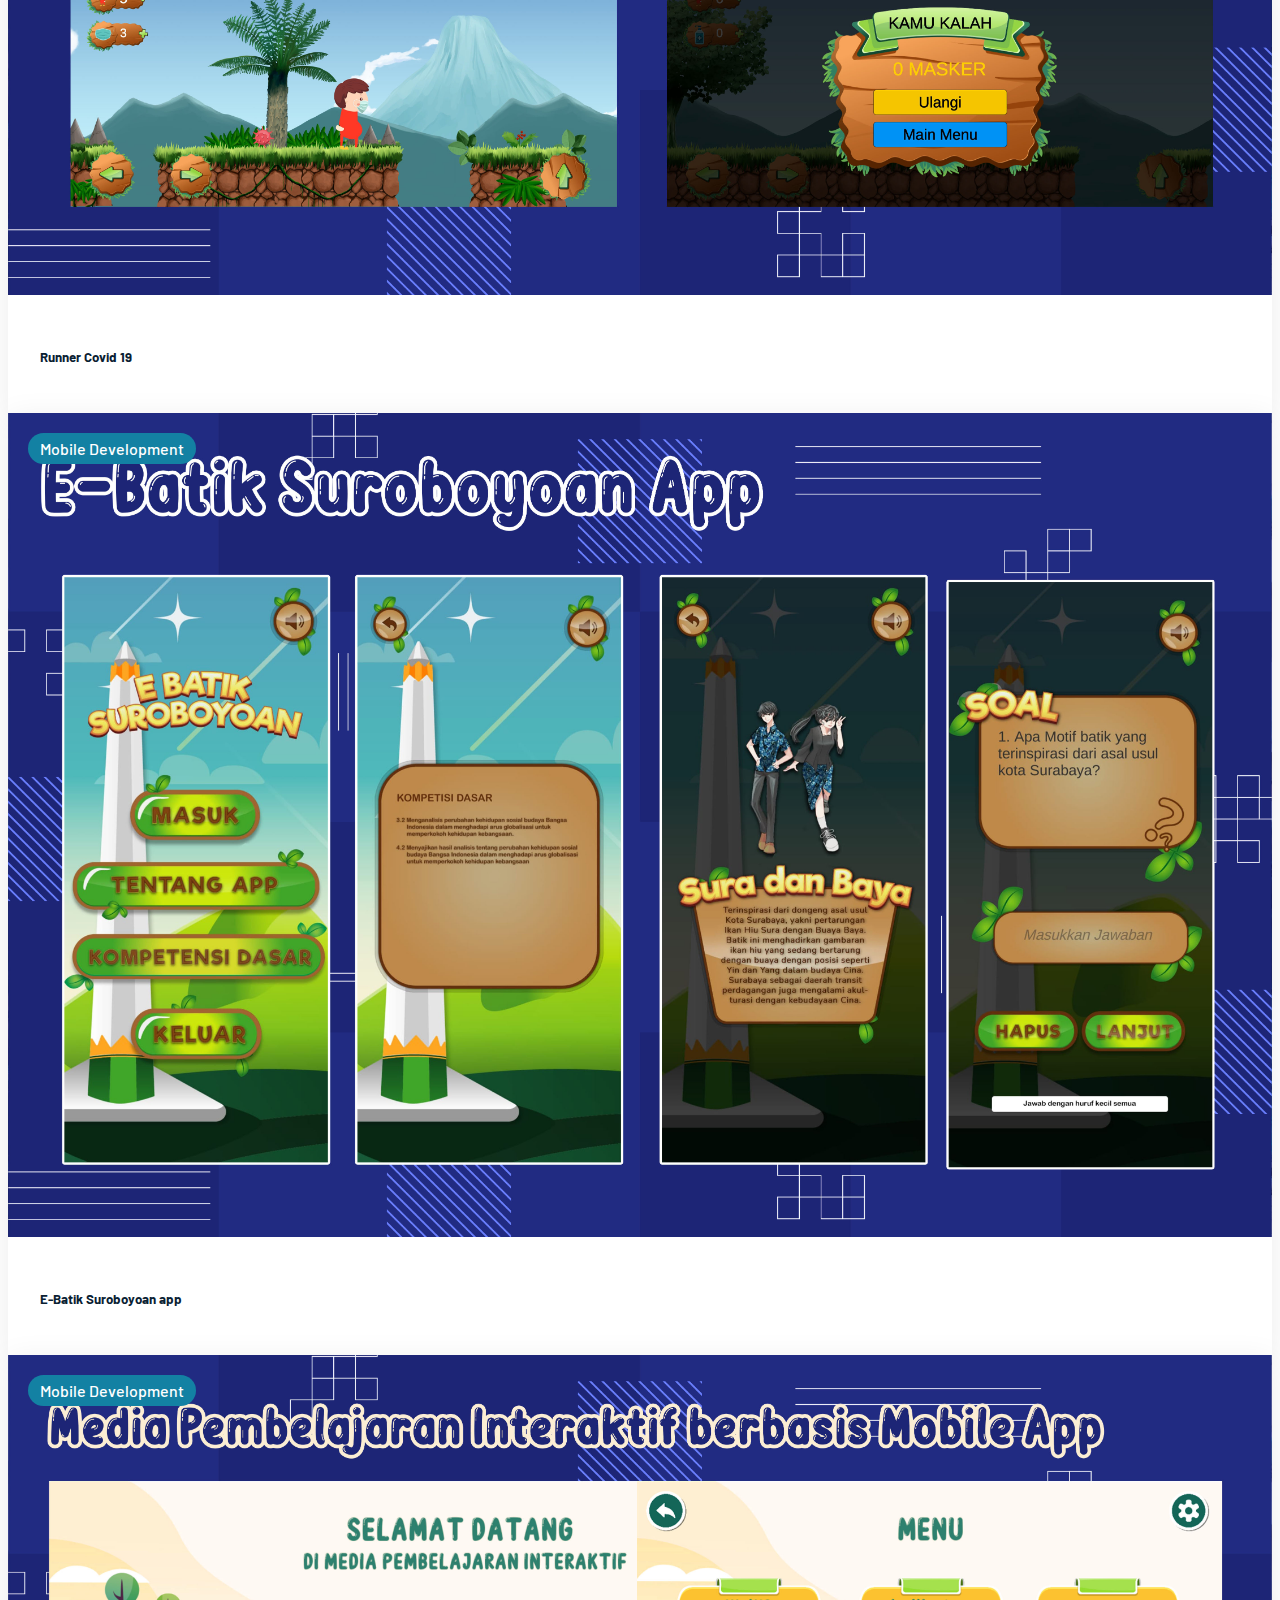
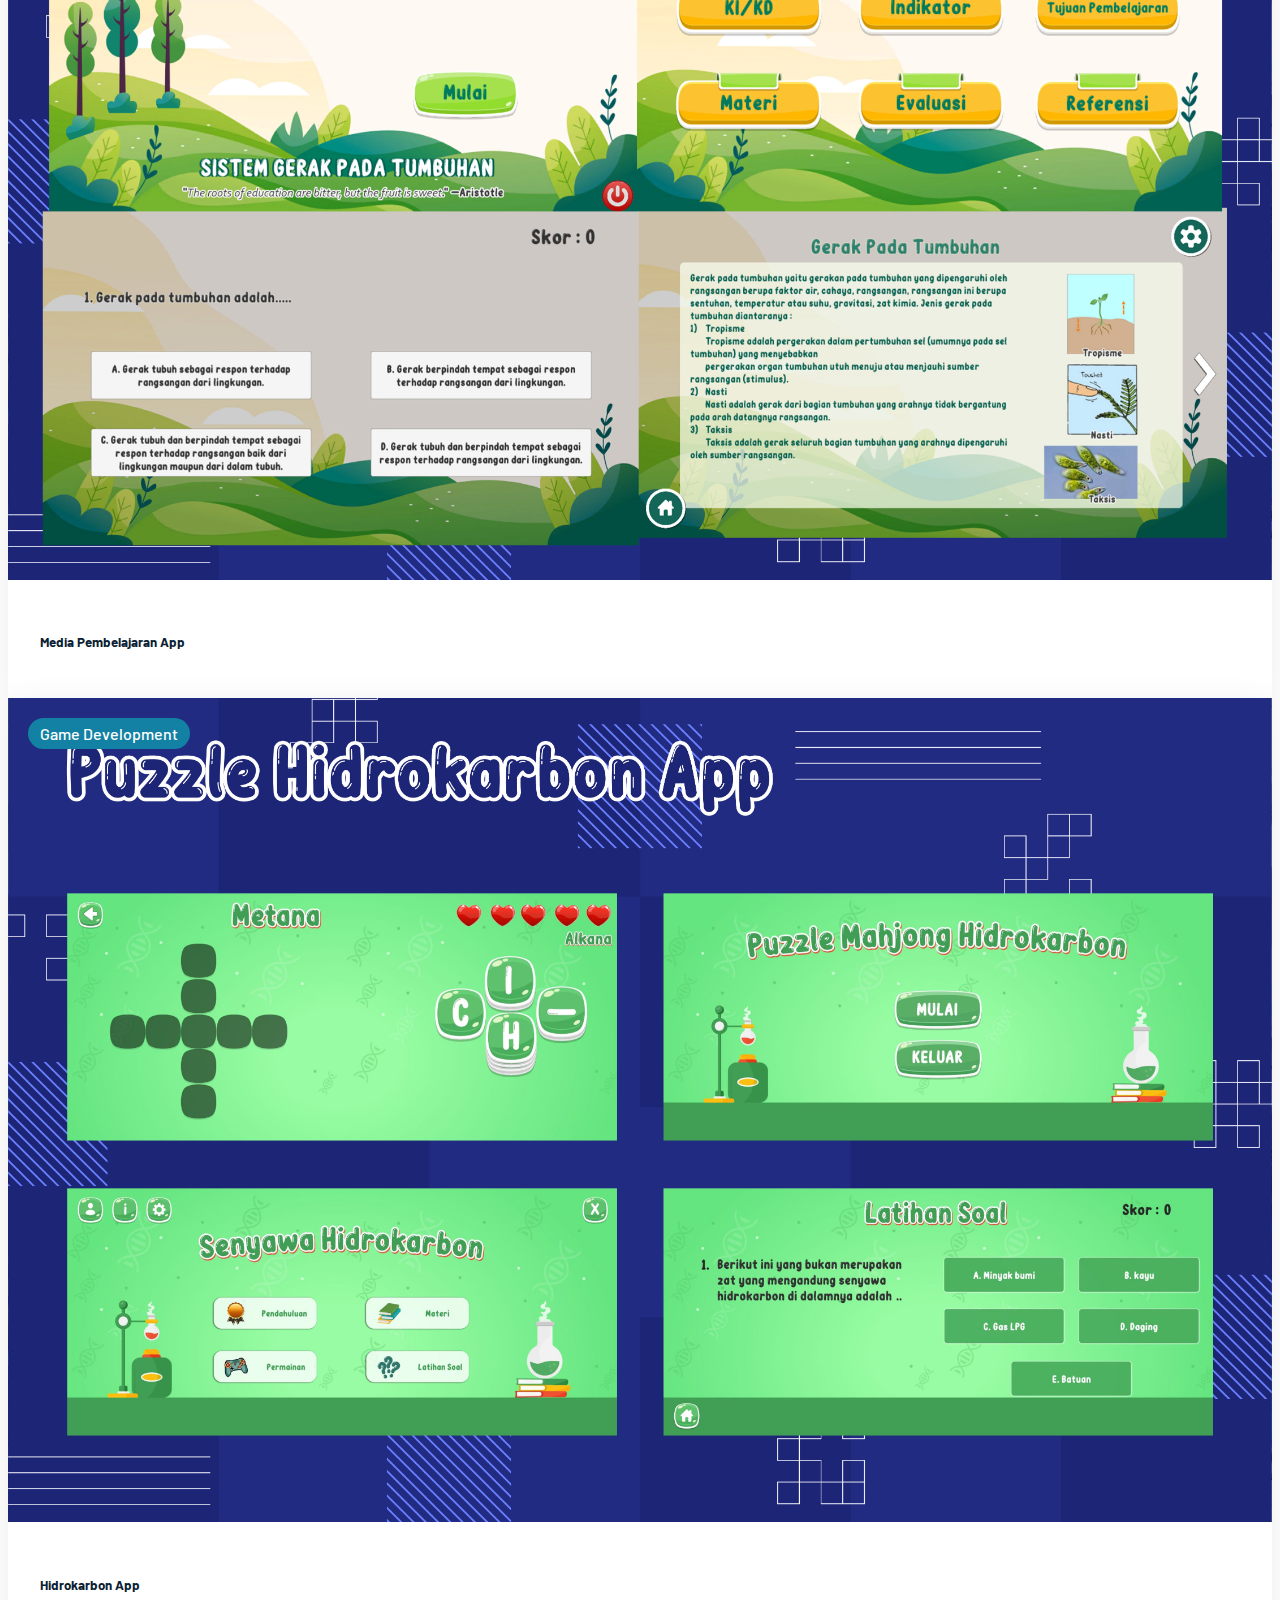
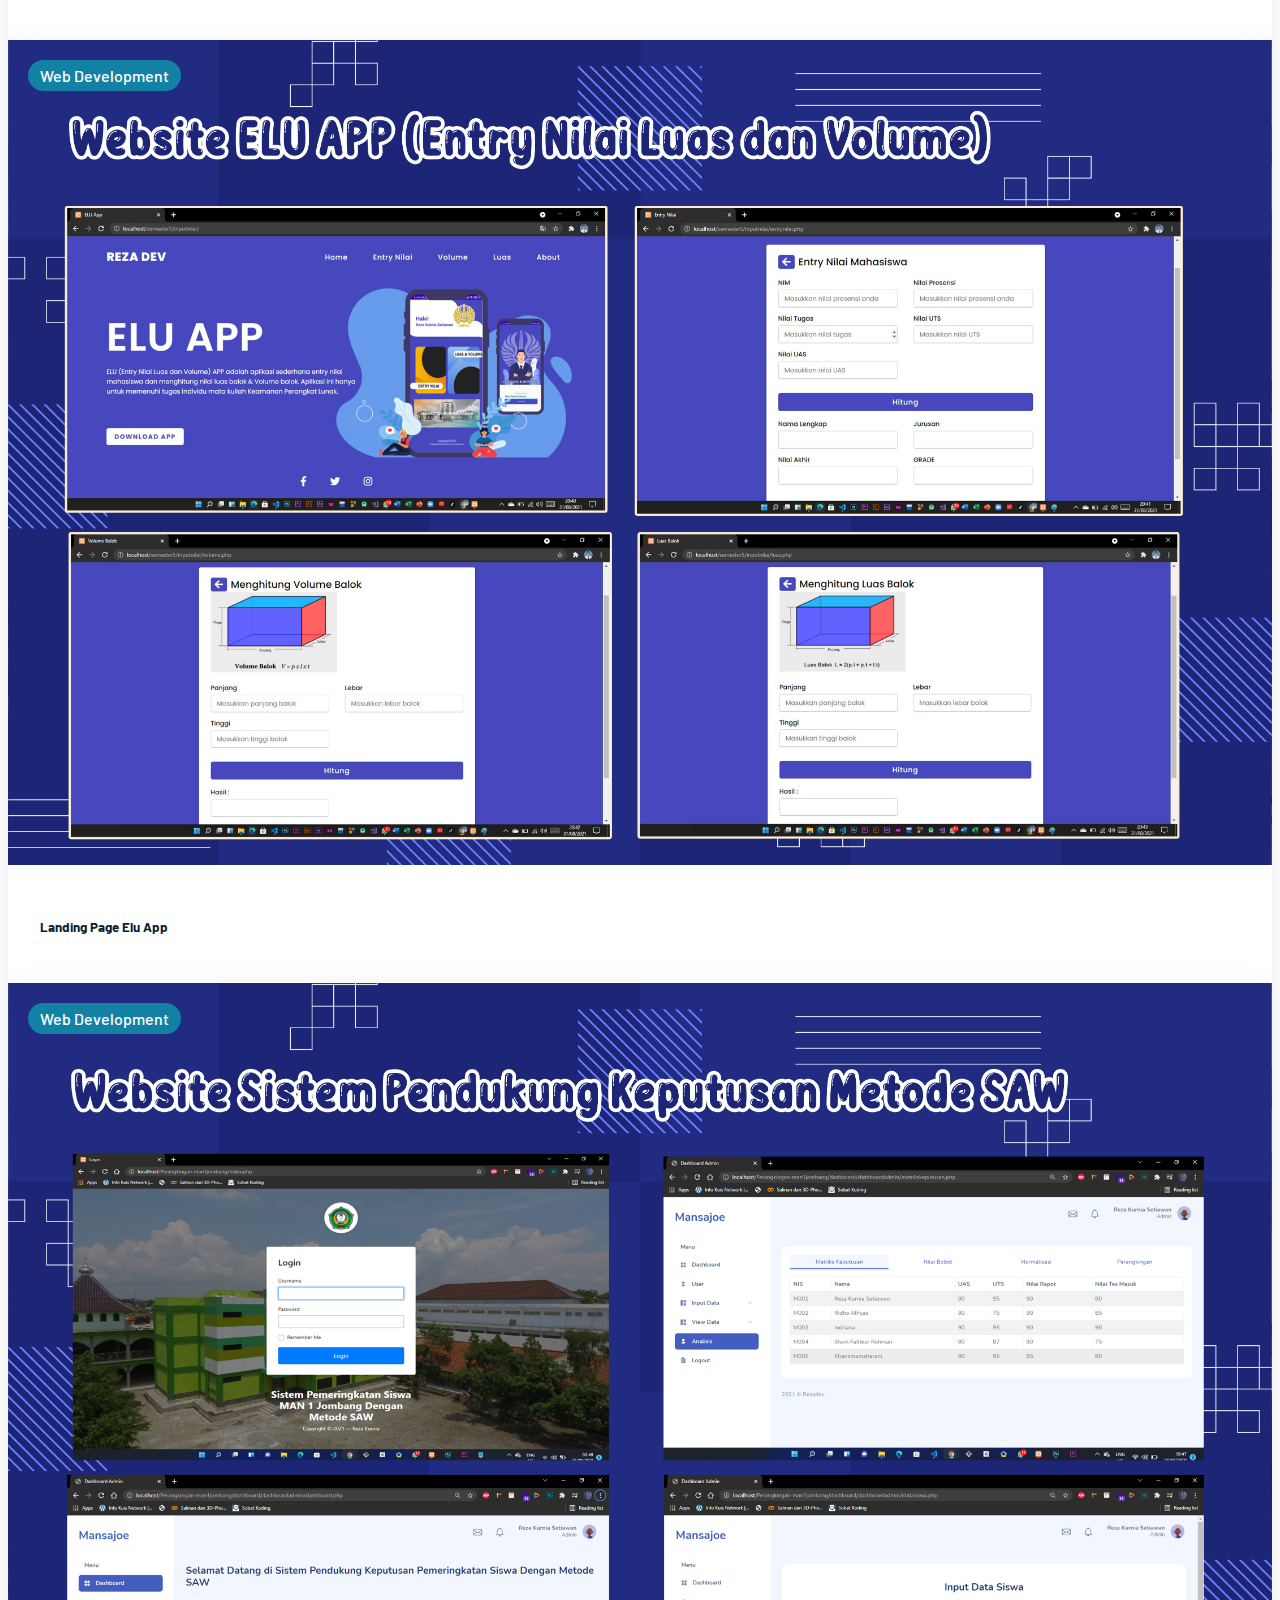
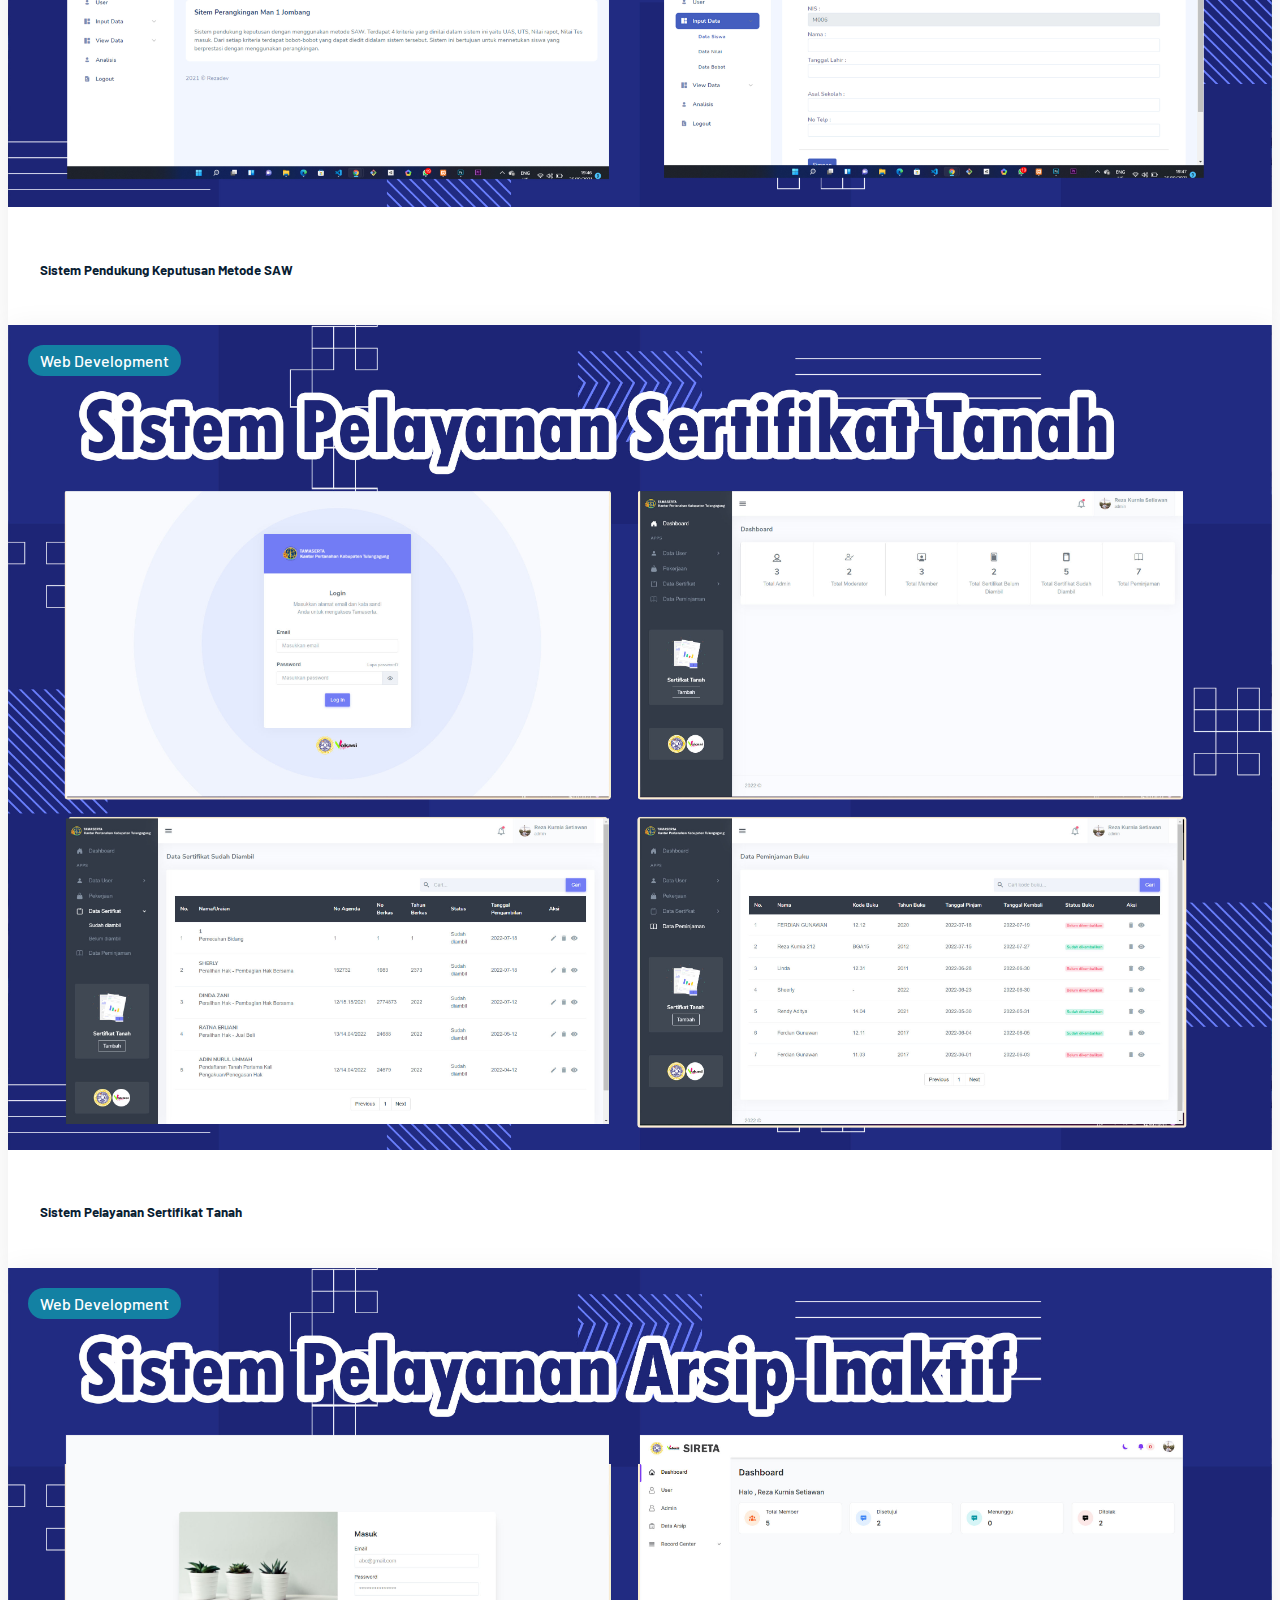
==== commit 2de05a74: "modifikasi" ====
--- a/detail.html
+++ b/detail.html
@@ -46,9 +46,85 @@
                 <div class="col-12">
                     <div class="intro">
                         <h1>Work</h1>
-                        <p class="mx-auto">Lorem Ipsum is simply dummy text of the printing and typesetting industry.
-                            Lorem Ipsum has been the industry's standard dummy text ever since the 1500s,</p>
+                        <!-- <p class="mx-auto">Lorem Ipsum is simply dummy text of the printing and typesetting industry.
+                            Lorem Ipsum has been the industry's standard dummy text ever since the 1500s,</p> -->
                     </div>
+                </div>
+            </div>
+            <div class="row">
+                <div class="col-md-4">
+                    <article class="blog-post">
+                        <img src="img/15.png" alt="">
+                        <a href="#" class="tag">Mobile Development</a>
+                        <div class="content">
+                            <!-- <small>17 , Feb 2020</small> -->
+                            <h5>Attendy App</h5>
+                            <!-- <p>Lorem Ipsum is simply dummy text of the printing and typesetting industry. Lorem Ipsum
+                                has been the industry's standard dummy text ever since the 1500s,</p> -->
+                        </div>
+                    </article>
+                </div>
+                <div class="col-md-4">
+                    <article class="blog-post">
+                        <img src="img/16.png" alt="">
+                        <a href="#" class="tag">Mobile Development</a>
+                        <div class="content">
+                            <!-- <small>17 , Feb 2020</small> -->
+                            <h5>Smart School App</h5>
+                            <!-- <p>Lorem Ipsum is simply dummy text of the printing and typesetting industry. Lorem Ipsum
+                                has been the industry's standard dummy text ever since the 1500s,</p> -->
+                        </div>
+                    </article>
+                </div>
+                <div class="col-md-4">
+                    <article class="blog-post">
+                        <img src="img/17.png" alt="">
+                        <a href="#" class="tag">Mobile Development</a>
+                        <div class="content">
+                            <!-- <small>17 , Feb 2020</small> -->
+                            <h5>Pengolahan Surat Permohonan App</h5>
+                            <!-- <p>Lorem Ipsum is simply dummy text of the printing and typesetting industry. Lorem Ipsum
+                                has been the industry's standard dummy text ever since the 1500s,</p> -->
+                        </div>
+                    </article>
+                </div>
+            </div>
+            <div class="row">
+                <div class="col-md-4">
+                    <article class="blog-post">
+                        <img src="img/18.png" alt="">
+                        <a href="#" class="tag">Mobile Development</a>
+                        <div class="content">
+                            <!-- <small>17 , Feb 2020</small> -->
+                            <h5>Lebard App</h5>
+                            <!-- <p>Lorem Ipsum is simply dummy text of the printing and typesetting industry. Lorem Ipsum
+                                has been the industry's standard dummy text ever since the 1500s,</p> -->
+                        </div>
+                    </article>
+                </div>
+                <div class="col-md-4">
+                    <article class="blog-post">
+                        <img src="img/19.png" alt="">
+                        <a href="#" class="tag">Mobile Development</a>
+                        <div class="content">
+                            <!-- <small>17 , Feb 2020</small> -->
+                            <h5>Maze To Find to Truth</h5>
+                            <!-- <p>Lorem Ipsum is simply dummy text of the printing and typesetting industry. Lorem Ipsum
+                                has been the industry's standard dummy text ever since the 1500s,</p> -->
+                        </div>
+                    </article>
+                </div>
+                <div class="col-md-4">
+                    <article class="blog-post">
+                        <img src="img/20.png" alt="">
+                        <a href="#" class="tag">Mobile Development</a>
+                        <div class="content">
+                            <!-- <small>17 , Feb 2020</small> -->
+                            <h5>Emotional Care</h5>
+                            <!-- <p>Lorem Ipsum is simply dummy text of the printing and typesetting industry. Lorem Ipsum
+                                has been the industry's standard dummy text ever since the 1500s,</p> -->
+                        </div>
+                    </article>
                 </div>
             </div>
             <div class="row">
